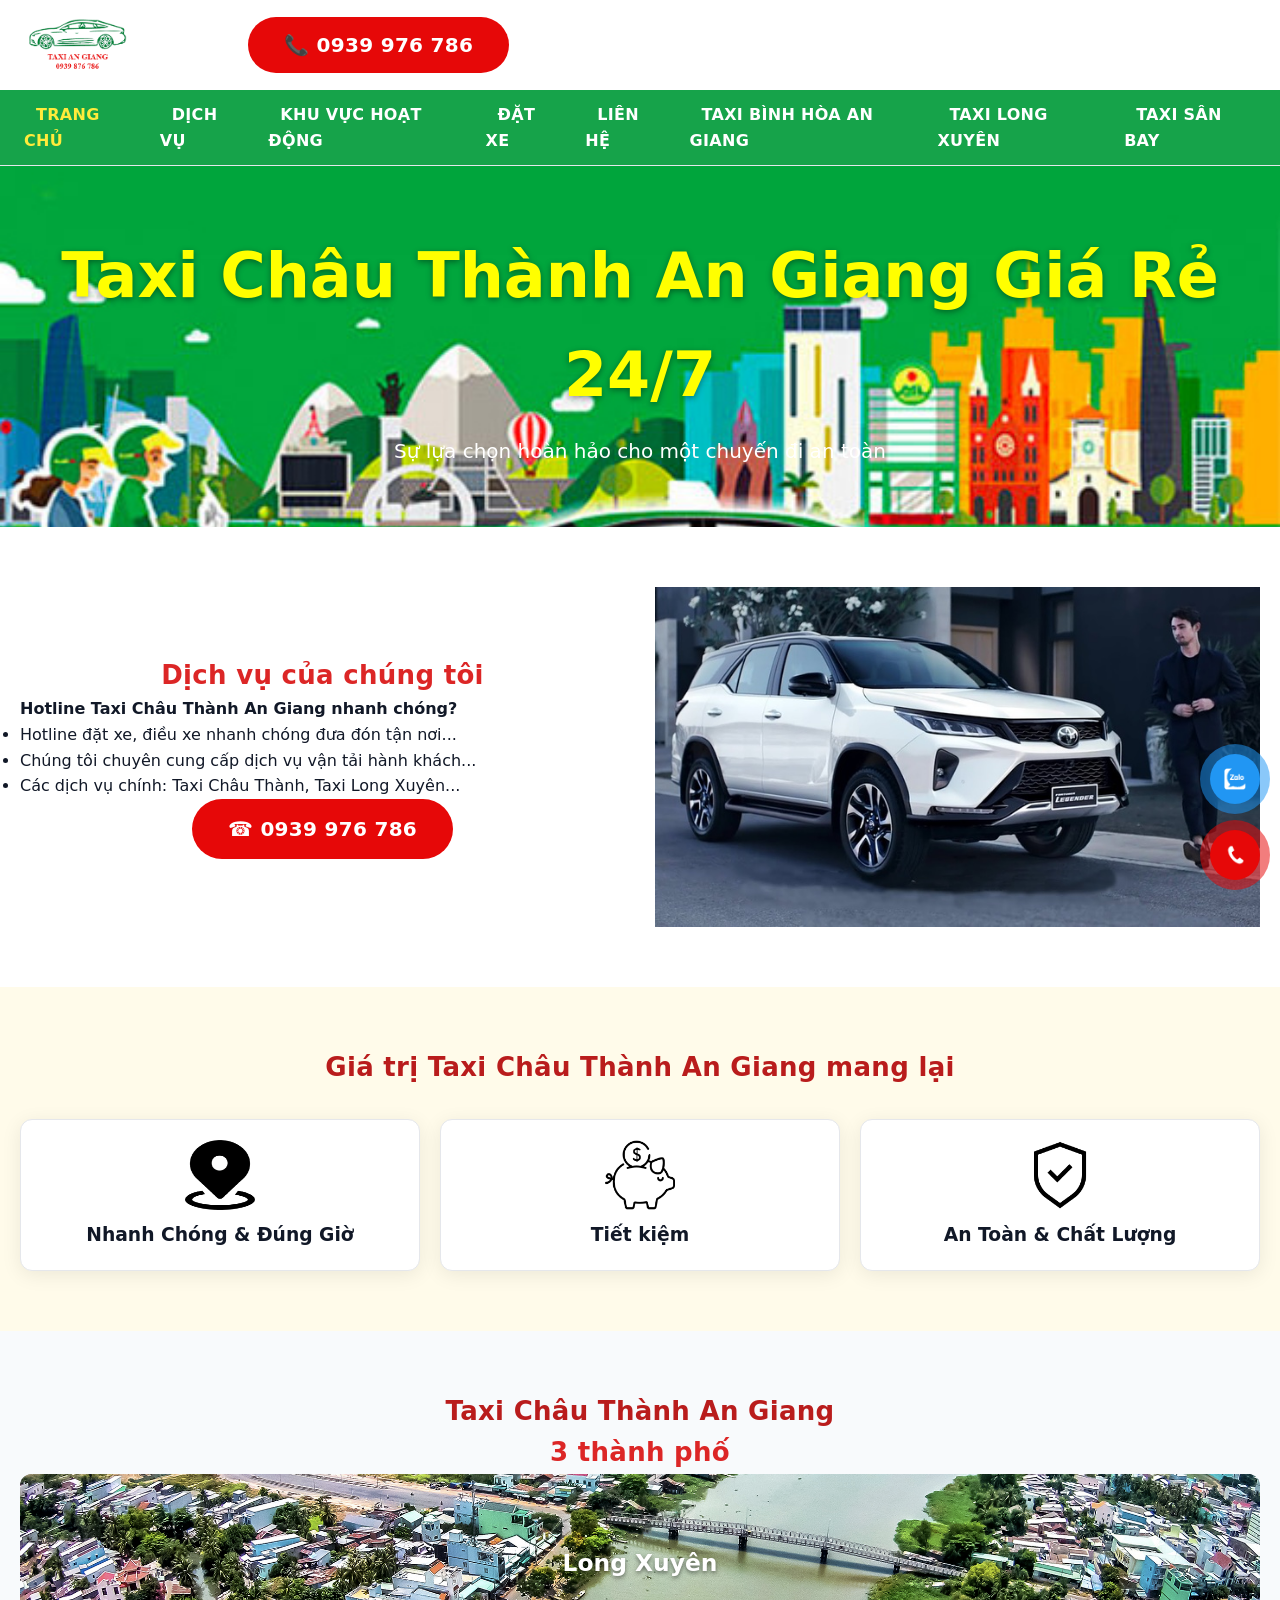
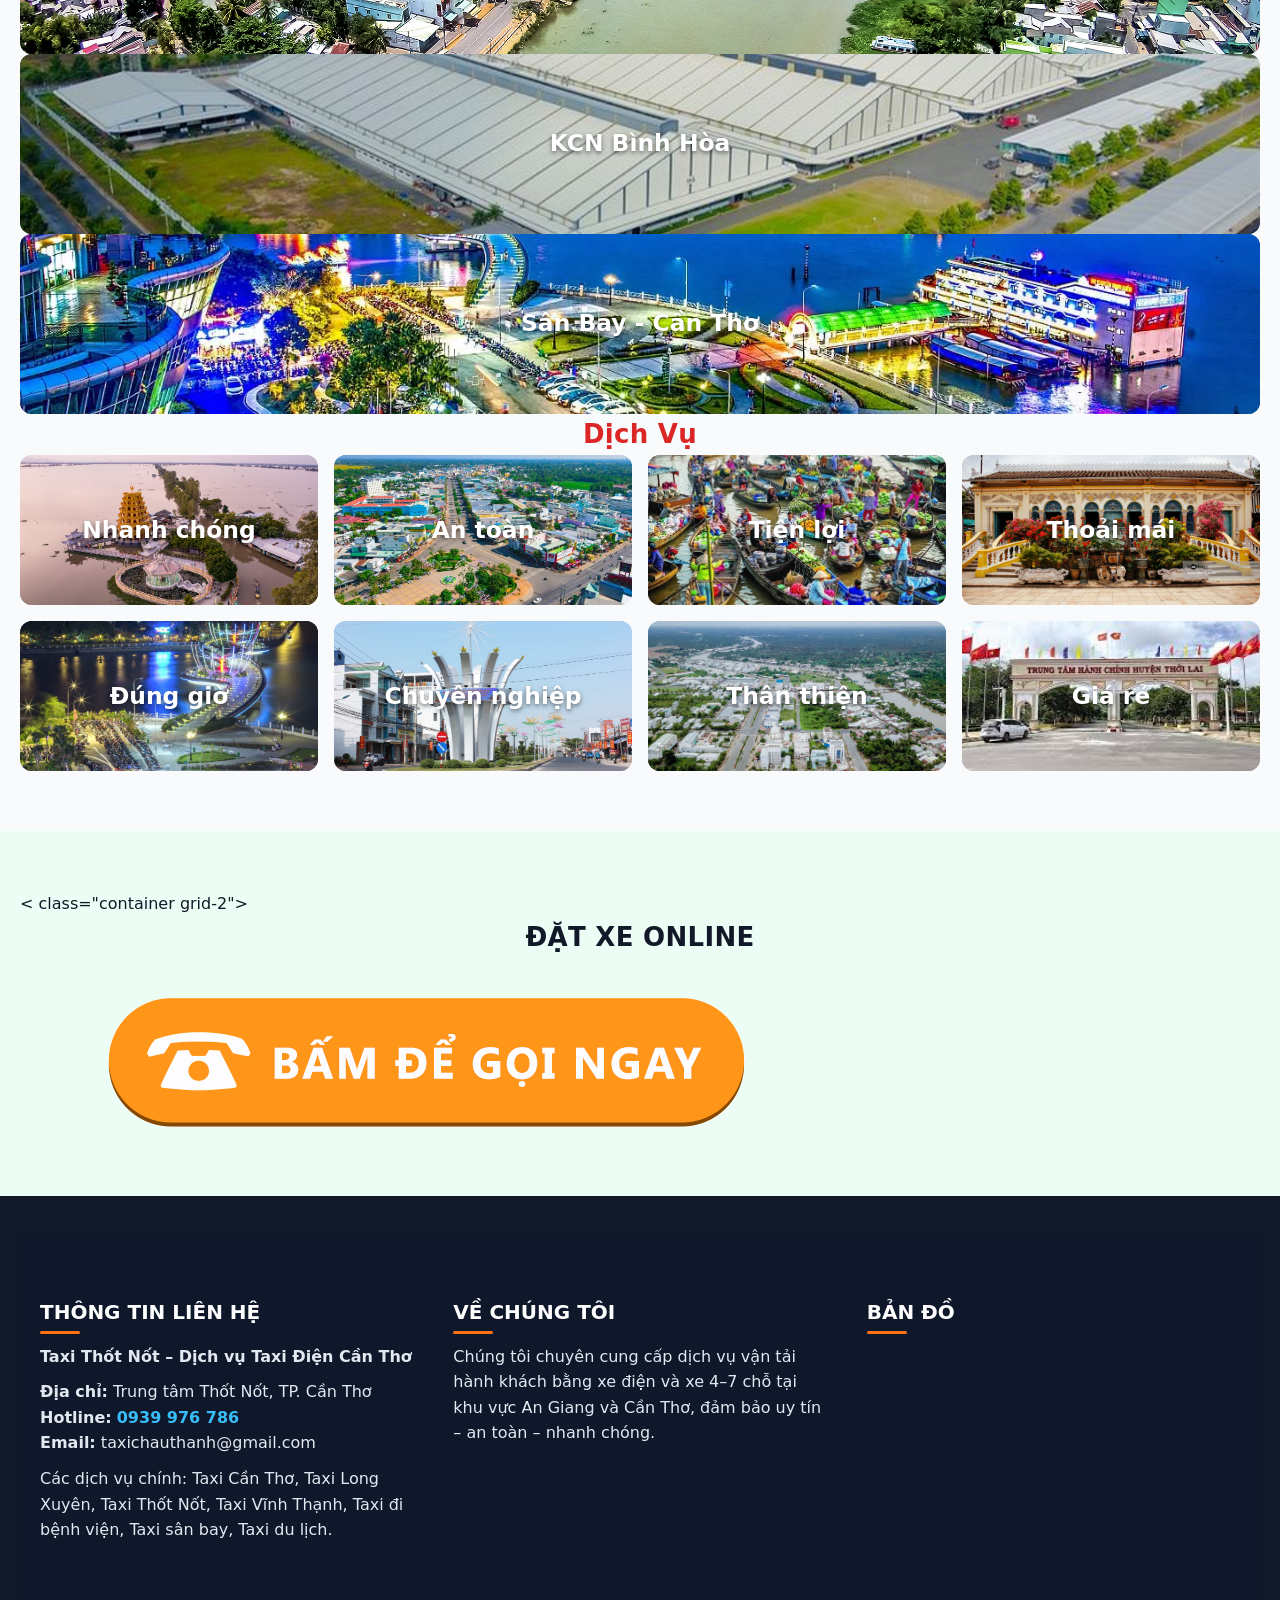
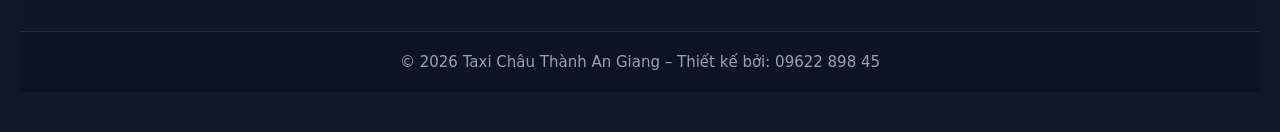
==== index.html @ b9eed44d "Add files via upload" ====
<!doctype html>
<html lang="vi">
<head>
  <meta charset="UTF-8">
  <meta name="robots" content="index, follow">
  <meta name="viewport" content="width=device-width, initial-scale=1">

  <title>Taxi Châu Thành An Giang Giá Rẻ | Gọi Xe Nhanh 24/7</title>

  <meta name="description" content="Taxi Châu Thành An Giang giá rẻ, đưa đón nhanh 24/7 tại Long Xuyên, Cần Thơ, sân bay. Gọi ngay 0939 976 786.">
  <meta name="keywords" content="taxi châu thành an giang, taxi cần thơ, taxi long xuyên, taxi giá rẻ, taxi sân bay cần thơ">

  <!-- Open Graph -->
  <meta property="og:title" content="Taxi Châu Thành An Giang Giá Rẻ">
  <meta property="og:description" content="Dịch vụ taxi nhanh chóng, an toàn, giá rẻ 24/7">
  <meta property="og:image" content="images/taxisaodo.png">

  <link rel="icon" href="images/cropped-taxisaodo-32x32.png" sizes="32x32">
  <link rel="stylesheet" href="styles.css">

  <!-- Schema -->
  <script type="application/ld+json">
  {
    "@context": "https://schema.org",
    "@type": "LocalBusiness",
    "name": "Taxi Châu Thành An Giang",
    "telephone": "0939976786",
    "address": {
      "@type": "PostalAddress",
      "addressLocality": "Cần Thơ",
      "addressCountry": "VN"
    },
    "openingHours": "Mo-Su 00:00-23:59"
  }
  </script>
</head>

<body class="home">
<div id="wrapper">

  <header id="header" class="header">
    <div class="header-main">
      <div class="container nav">
        <div id="logo" class="logo">
          <a href="/" title="Taxi Châu Thành An Giang" rel="home">
            <img src="images/taxisaodo.png" alt="Logo Taxi Châu Thành An Giang" class="header-logo" loading="lazy">
          </a>
        </div>

        <div class="header-call">
          <a href="tel:0939976786" class="button secondary is-xlarge">📞 0939 976 786</a>
        </div>
      </div>
    </div>

    <nav class="header-bottom">
      <div class="container">
        <ul class="menu">
          <li class="active"><a href="#home">Trang chủ</a></li>
          <li><a href="#services">Dịch vụ</a></li>
          <li><a href="#areas">Khu vực hoạt động</a></li>
          <li><a href="#booking">Đặt xe</a></li>
          <li><a href="#footer">Liên hệ</a></li>

          <!-- SEO -->
          <li><a href="taxi-binh-hoa.html">Taxi Bình Hòa An Giang</a></li>
          <li><a href="taxi-long-xuyen.html">Taxi Long Xuyên</a></li>
          <li><a href="taxi-san-bay.html">Taxi Sân Bay</a></li>
        </ul>
      </div>
    </nav>
  </header>

  <main id="main">
    <div id="content" role="main" class="content-area">

      <!-- HERO -->
      <section class="section section-hero" id="home" style="--bg:url('images/taxisaodo-1.jpg')">
        <div class="section-content container">
          <h1 class="hero-title" style="color: yellow; font-size: 62px;">
            Taxi Châu Thành An Giang Giá Rẻ 24/7
          </h1>
          <p class="hero-sub">Sự lựa chọn hoàn hảo cho một chuyến đi an toàn</p>
        </div>
      </section>

      <!-- SERVICES -->
      <section class="section" id="services">
        <div class="section-content container grid-2">
          <div>
            <h2 class="center text-red"><strong>Dịch vụ của chúng tôi</strong></h2>
            <h4>Hotline Taxi Châu Thành An Giang nhanh chóng?</h4>
            <ul>
              <li>Hotline đặt xe, điều xe nhanh chóng đưa đón tận nơi...</li>
              <li>Chúng tôi chuyên cung cấp dịch vụ vận tải hành khách...</li>
              <li>Các dịch vụ chính: Taxi Châu Thành, Taxi Long Xuyên...</li>
            </ul>
            <p class="center">
              <a href="tel:0939976786" class="button secondary is-xlarge">☎ 0939 976 786</a>
            </p>
          </div>
          <div>
            <img src="images/61c571c509c0d646937293.jpg"
                 alt="Taxi Châu Thành An Giang phục vụ khách"
                 loading="lazy">
          </div>
        </div>
      </section>

      <!-- GIÁ TRỊ -->
      <section class="section section-yellow">
        <div class="container">
          <h2 class="section-title center text-red-strong">Giá trị Taxi Châu Thành An Giang mang lại</h2>
          <div class="cards-3">
            <article class="icon-box">
              <div class="icon-box-img"><img src="images/iconmap-1.png" alt="Taxi nhanh chóng" loading="lazy"></div>
              <h3>Nhanh Chóng & Đúng Giờ</h3>
            </article>
            <article class="icon-box">
              <div class="icon-box-img"><img src="images/save-money-3.png" alt="Taxi tiết kiệm" loading="lazy"></div>
              <h3>Tiết kiệm</h3>
            </article>
            <article class="icon-box">
              <div class="icon-box-img"><img src="images/security.png" alt="Taxi an toàn" loading="lazy"></div>
              <h3>An Toàn & Chất Lượng</h3>
            </article>
          </div>
        </div>
      </section>

      <!-- AREAS -->
      <section class="section section-light" id="areas">
        <div class="container">
          <h2 class="center text-red-strong">Taxi Châu Thành An Giang</h2>

          <p class="center text-red">3 thành phố</p>

          <div class="grid-3 city-grid">
            <div class="city-card" style="--bg:url('images/longxuyen.jpg')"><h3>Long Xuyên</h3></div>
            <div class="city-card" style="--bg:url('images/thotnot.jpg')"><h3>KCN Bình Hòa</h3></div>
            <div class="city-card" style="--bg:url('images/cantho.jpg')"><h3>Sân Bay - Cần Thơ</h3></div>
          </div>

          <p class="center text-red">Dịch Vụ </p>

          <!-- FIX LỖI TẠI ĐÂY -->
          <div class="grid-4 county-grid">
            <div class="county-card" style="--bg:url('images/vinhthanh.jpg')"><h3>Nhanh chóng</h3></div>
            <div class="county-card" style="--bg:url('images/omon.jpg')"><h3>An toàn</h3></div>
            <div class="county-card" style="--bg:url('images/cairang.jpg')"><h3>Tiện lợi</h3></div>
            <div class="county-card" style="--bg:url('images/binhthuy.jpg')"><h3>Thoải mái</h3></div>
            <div class="county-card" style="--bg:url('images/ninhkieu.jpg')"><h3>Đúng giờ</h3></div>
            <div class="county-card" style="--bg:url('images/codo.jpg')"><h3>Chuyên nghiệp</h3></div>
            <div class="county-card" style="--bg:url('images/phongdien.jpg')"><h3>Thân thiện</h3></div>
            <div class="county-card" style="--bg:url('images/thoilai.jpg')"><h3>Giá rẻ</h3></div>
          </div>
        </div>
      </section>

      <!-- BOOKING -->
      <section class="section section-green" id="booking">
        < class="container grid-2">
          <div>
            <h2 class="section-title center">ĐẶT XE ONLINE</h2>
            <a href="tel:0939976786">
              <img src="images/goi-ngay.gif" alt="Gọi taxi ngay" loading="lazy">
            </a>
          </div>
        </div>
      </section>

    </div>
  </main>

 
  <footer id="footer" class="footer-wrapper">
    <div class="footer-1 dark-footer">
      <div class="container footer-grid">
        <div class="footer-col">
          <h3 class="footer-title">THÔNG TIN LIÊN HỆ</h3>
          <p class="footer-sub">Taxi Thốt Nốt – Dịch vụ Taxi Điện Cần Thơ</p>
          <p>
            <b>Địa chỉ:</b> Trung tâm Thốt Nốt, TP. Cần Thơ<br>
            <b>Hotline:</b> <a href="tel:0939976786" class="footer-hotline">0939 976 786</a><br>
            <b>Email:</b> taxichauthanh@gmail.com
          </p>
          <p>
            Các dịch vụ chính: Taxi Cần Thơ, Taxi Long Xuyên, Taxi Thốt Nốt,
            Taxi Vĩnh Thạnh, Taxi đi bệnh viện, Taxi sân bay, Taxi du lịch.
          </p>
        </div>

        <div class="footer-col">
          <h3 class="footer-title">VỀ CHÚNG TÔI</h3>
          <p>
            Chúng tôi chuyên cung cấp dịch vụ vận tải hành khách bằng xe điện
            và xe 4–7 chỗ tại khu vực An Giang và Cần Thơ, đảm bảo uy tín – an toàn – nhanh chóng.
          </p>
        </div>

        <div class="footer-col">
          <h3 class="footer-title">BẢN ĐỒ</h3>
          <iframe
            src="https://www.google.com/maps/embed?pb=!1m18!1m12!1m3!1d3936.281508707103!2d105.47527287509988!3d10.306271569628469!2m3!1f0!2f0!3f0!3m2!1i1024!2i768!4f13.1!3m3!1m2!1s0x31a09f38a6c2c6a5%3A0xb59d7dc64e942b7c!2zVGjhu5UgTuG7mXQsIENhbiBUaMah!5e0!3m2!1svi!2s!4v1732250000000!5m2!1svi!2s"
            width="100%" height="220" style="border:0; border-radius:8px;"
            allowfullscreen="" loading="lazy" referrerpolicy="no-referrer-when-downgrade">
          </iframe>
        </div>
      </div>
    </div>

    <div class="footer-bottom">
      <p>© 2026 Taxi Châu Thành An Giang – Thiết kế bởi: 09622 898 45</p>
    </div>
  </footer>
</div>

<div id="button-contact-vr">
  <div id="zalo-vr" class="button-contact">
    <div class="phone-vr">
      <div class="phone-vr-circle-fill"></div>
      <div class="phone-vr-img-circle">
        <a href="https://zalo.me/0962289845" target="_blank" rel="nofollow">
          <img src="images/zalo.png" alt="Zalo">
        </a>
      </div>
    </div>
  </div>

  <div id="contact-vr" class="button-contact">
    <div class="phone-vr">
      <div class="phone-vr-circle-fill"></div>
      <div class="phone-vr-img-circle">
        <a href="tel:0939976786">
          <img src="images/phone.png" alt="Gọi ngay">
        </a>
      </div>
    </div>
  </div>
</div>

</body>
</html>
---- styles.css ----
:root {
  --primary: #0ea5e9;
  --accent: #16a34a;
  --dark: #0f172a;
  --text: #111827;
  --muted: #6b7280;
  --border: #e5e7eb;
  --radius: 12px;
  --shadow: 0 4px 20px rgba(0, 0, 0, 0.08);
}

/* ===== RESET ===== */
* {
  box-sizing: border-box;
  margin: 0;
  padding: 0;
}
body {
  font-family: system-ui, -apple-system, 'Segoe UI', Roboto, sans-serif;
  color: var(--text);
  background: #fff;
  line-height: 1.6;
}
a {
  color: inherit;
  text-decoration: none;
}
img {
  max-width: 100%;
  height: auto;
  display: block;
}

/* ===== HEADER ===== */
.header {
  position: relative;
  top: 0;
  background: #fff;
  border-bottom: 1px solid var(--border);
  z-index: 50;
}
.nav {
  display: flex;
  align-items: center;
  justify-content: space-between;
  height: 90px; /* tăng chiều cao tổng thể */
  padding: 0 24px;
}

.logo img {
  height: 50px;
}
.menu {
  list-style: none;
  display: flex;
  gap: 20px;
  justify-content: center;
}
.menu li a {
  font-weight: 700;
  color: var(--dark);
  text-transform: uppercase;
  letter-spacing: 0.3px;
  padding: 16px 12px; /* tăng khoảng đệm */
  transition: all 0.25s ease;
}

.menu li a:hover,
.menu li.active a {
  color: var(--primary);
  border-bottom: 3px solid var(--primary);
}

.header-call .button {
  background: var(--accent);
  color: #fff;
  padding: 10px 16px;
  border-radius: var(--radius);
  font-weight: 700;
}

/* ===== HERO ===== */
.section-hero {
  background-image: var(--bg);
  background-position: center;
  background-size: cover;
  padding: 120px 20px;
  color: #fff;
  text-align: center;
}
.hero-title {
  font-size: 42px;
  margin-bottom: 10px;
  text-shadow: 0 2px 6px rgba(0, 0, 0, 0.4);
}
.hero-sub {
  font-size: 20px;
}

/* ===== SECTION ===== */
.section {
  padding: 60px 20px;
}
.section-yellow {
  background: #fffbea;
}
.section-green {
  background: #ecfdf5;
}
.section-light {
  background: #f8fafc;
}
.section-title {
  text-align: center;
  font-size: 28px;
  margin-bottom: 30px;
}

/* ===== GRID ===== */
.container {
  max-width: 1400px;
  margin: 0 auto;
}
.grid-2 {
  display: grid;
  grid-template-columns: repeat(2, 1fr);
  gap: 30px;
  align-items: center;
}
.grid-4 {
  display: grid;
  grid-template-columns: repeat(4, 1fr);
  gap: 16px;
}
.cards-3 {
  display: grid;
  grid-template-columns: repeat(3, 1fr);
  gap: 20px;
}

/* ===== TEXT & UTILS ===== */
.center {
  text-align: center;
  font-size: 26px;  
  font-weight: 800;
  letter-spacing: .3px;
}
@media (min-width: 992px){
  #section_1200975334 .center .text-red,
  #section_1200975334 .center .text-red-strong{
    font-size: 34px;      /* desktop */
  }
}
.text-red {
  color: #dc2626;
}
.text-red-strong {
  color: #b91c1c;
  font-weight: 700;
}

/* ===== BUTTON ===== */
.button {
  display: inline-block;
  padding: 10px 18px;
  border-radius: 20px;
  border: 2px solid transparent;
  font-weight: 700;
  text-align: center;
  transition: 0.2s;
}
.button.secondary {
  background: var(--primary);
  color: #fff;
}
.button.secondary:hover {
  opacity: 0.9;
}

/* ===== ICON BOX ===== */
.icon-box {
  text-align: center;
  background: #fff;
  border: 1px solid var(--border);
  border-radius: var(--radius);
  padding: 20px;
  box-shadow: var(--shadow);
}
.icon-box-img img {
  width: 70px;
  height: 70px;
  margin: 0 auto 10px;
}

/* ===== CITY / COUNTY ===== */
.city-card, .county-card {
  position: relative;
  background-image: var(--bg);
  background-position: center;
  background-size: cover;
  border-radius: var(--radius);
  height: 180px;
  display: flex;
  align-items: center;
  justify-content: center;
  color: #fff;
  text-shadow: 0 2px 4px rgba(0, 0, 0, 0.5);
  font-weight: 700;
  font-size: 20px;
}
.county-card {
  height: 150px;
}

/* Ảnh nền chuyển sang pseudo-element để scale */
.city-card::before, .county-card::before{
  content: "";
  position: absolute; inset: 0;
  background-image: var(--bg);
  background-size: cover; background-position: center;
  border-radius: inherit;
  transition: transform .6s ease, filter .6s ease;
  z-index: 0;
}

/* Nội dung text vẫn nổi trên ảnh */
.city-card > *, .county-card > *{ position: relative; z-index: 1; }

/* Hover: ảnh phóng nhẹ + tối nhẹ, card nổi lên */
.city-card:hover::before, .county-card:hover::before{
  transform: scale(1.06);
  filter: brightness(.9);
}
.city-card:hover, .county-card:hover{
  transform: translateY(-4px);
  box-shadow: 0 10px 26px rgba(0,0,0,.18);
}

/* ===== FOOTER ===== */
.footer-wrapper {
  background: #111827;
  color: #e5e7eb;
  padding: 40px 20px;
}
.footer-grid {
  display: grid;
  grid-template-columns: repeat(auto-fit, minmax(250px, 1fr));
  gap: 20px;
}
.widget-title {
  font-weight: 700;
  margin-bottom: 8px;
  display: block;
}
.divider {
  width: 60px;
  height: 3px;
  background: var(--primary);
  margin-bottom: 10px;
}
.img-full {
  width: 180px;
}

/* ===== RESPONSIVE ===== */
@media (max-width: 960px) {
  .grid-2 {
    grid-template-columns: 1fr;
  }
  .cards-3, .grid-4 {
    grid-template-columns: 1fr 1fr;
  }
}
@media (max-width: 600px) {
  .cards-3, .grid-4 {
    grid-template-columns: 1fr;
  }
  .hero-title {
    font-size: 32px;
  }
}

/* ====== NÚT LIÊN HỆ NỔI ====== */
#button-contact-vr {
  position: fixed;
  bottom: 20px;
  right: 20px;
  z-index: 9999;
  display: flex;
  flex-direction: column;
  gap: 16px;
}

/* --- Vòng tròn ngoài --- */
.phone-vr-circle-fill {
  width: 70px;
  height: 70px;
  top: 0;
  left: 0;
  position: absolute;
  border-radius: 50%;
  opacity: 0.75;
  animation: phonePulse 1.6s infinite ease-in-out;
}

/* --- Icon trung tâm --- */
.phone-vr-img-circle {
  width: 50px;
  height: 50px;
  top: 10px;
  left: 10px;
  position: absolute;
  border-radius: 50%;
  display: flex;
  align-items: center;
  justify-content: center;
  animation: phoneRing 1.2s infinite ease-in-out;
}

.phone-vr-img-circle img {
  width: 22px;
  height: 22px;
}

/* --- Gói chung cho 1 nút --- */
.button-contact {
  position: relative;
  width: 60px;
  height: 60px;
  cursor: pointer;
}

/* ZALO - màu xanh */
#zalo-vr .phone-vr-circle-fill {
  background-color: rgba(33,150,243,0.7);
  box-shadow: 0 0 0 0 #2196f3;
}

#zalo-vr .phone-vr-img-circle {
  background-color: #2196f3;
}

/* GỌI NGAY - màu đỏ */
#contact-vr .phone-vr-circle-fill {
  background-color: rgba(230,8,8,0.7);
  box-shadow: 0 0 0 0 #e60808;
}

#contact-vr .phone-vr-img-circle {
  background-color: #e60808;
}

/* ===== Hiệu ứng animation ===== */
@keyframes phonePulse {
  0% {
    transform: scale(0.9);
    box-shadow: 0 0 0 0 rgba(0,0,0,0.3);
  }
  70% {
    transform: scale(1);
    box-shadow: 0 0 0 15px transparent;
  }
  100% {
    transform: scale(0.9);
    box-shadow: 0 0 0 0 transparent;
  }
}

@keyframes phoneRing {
  0% { transform: rotate(0deg); }
  10% { transform: rotate(-15deg); }
  20% { transform: rotate(15deg); }
  30% { transform: rotate(-15deg); }
  40% { transform: rotate(15deg); }
  50% { transform: rotate(0deg); }
  100% { transform: rotate(0deg); }
}

/* ========== HEADER – LOGO / SEARCH / CALL BUTTON ========== */

/* Khung nav */
.header .nav {
  display: grid;
  grid-template-columns: 200px 1fr auto;
  gap: 24px;
  align-items: center;
  height: 90px; /* cao hơn 1 chút cho thoáng */
}

/* Logo cao rõ nét */
.logo img {
  height: 60px;
  width: auto;
}

/* Form search lớn & bo tròn */
.searchform {
  position: relative;
  width: 100%;
  max-width: 780px;
  margin: 0 auto;
}
.search-field {
  width: 100%;
  height: 46px;
  padding: 0 54px 0 16px;
  border: 1px solid var(--border);
  border-radius: 999px;
  outline: none;
  background: #fff;
  font-size: 15px;
  transition: box-shadow .2s, border-color .2s;
}
.search-field::placeholder { color: #9ca3af; }
.search-field:focus {
  border-color: #d1d5db;
  box-shadow: 0 0 0 4px rgba(14,165,233,.15);
}

/* Nút kính lúp dính mép phải input */
.btn.btn-secondary {
  position: absolute;
  right: 6px;
  top: 50%;
  transform: translateY(-50%);
  height: 36px;
  min-width: 42px;
  border: 0;
  border-radius: 999px;
  background: #e4570c; /* cam đậm giống ảnh top */
  color: #fff;
  font-weight: 700;
  cursor: pointer;
}
.btn.btn-secondary:hover { opacity: .9; }

/* Nút gọi màu đỏ + pulse (fade in/out) */
.header-call .button {
  --red: #b30000;         /* nền chính */
  --red-strong: #8f0000;  /* bóng đổ */
  background: var(--red);
  color: #fff;
  height: 56px;
  display: inline-flex;
  align-items: center;
  justify-content: center;
  padding: 0 22px;
  border-radius: 9999px;
  font-size: 18px;
  font-weight: 800;
  letter-spacing: .3px;
  box-shadow: 0 6px 0 var(--red-strong), 0 10px 22px rgba(179,0,0,.25);
  border: none;
  text-transform: none;
  animation: headerPulse 1.8s ease-in-out infinite;
  transition: transform .15s ease, box-shadow .15s ease, background .15s ease;
}
.header-call .button:hover {
  transform: translateY(-1px);
  box-shadow: 0 7px 0 var(--red-strong), 0 14px 28px rgba(179,0,0,.28);
}
.header-call .button:active {
  transform: translateY(1px);
  box-shadow: 0 4px 0 var(--red-strong), 0 8px 18px rgba(179,0,0,.22);
}

/* Hiệu ứng fade/pulse */
@keyframes headerPulse {
  0%   { box-shadow: 0 6px 0 var(--red-strong), 0 0 0 0 rgba(179,0,0,.35); }
  50%  { box-shadow: 0 6px 0 var(--red-strong), 0 0 0 14px rgba(179,0,0,0); }
  100% { box-shadow: 0 6px 0 var(--red-strong), 0 0 0 0 rgba(179,0,0,.35); }
}

/* Thanh menu dưới sát lề trái/phải đẹp hơn (tùy chọn) */
.header-bottom {
  background: #16a34a;
  padding: 12px 24px;
}

.header-bottom .menu li a {
  color: #fff;
}

.header-bottom .menu li a:hover,
.header-bottom .menu li.active a {
  color: #ffeb3b;
  border-bottom: none;
}


/* Responsive: xếp dọc logo / search / call trên màn nhỏ */
@media (max-width: 960px) {
  .header .nav {
    grid-template-columns: 1fr auto;
    grid-template-rows: auto auto;
    row-gap: 14px;
  }
  .logo { grid-column: 1 / 2; }
  .searchform { grid-column: 1 / -1; order: 3; }
  .header-call { grid-column: 2 / 3; justify-self: end; }
  .header-call .button { height: 48px; font-size: 16px; padding: 0 18px; }
}

/* ===== NÚT GỌI TRONG NỘI DUNG (MÀU ĐỎ + ZOOM IN/OUT) ===== */
.button.secondary.is-xlarge {
  background: #e60808;               /* đỏ chính */
  color: #fff;
  border: none;
  font-size: 20px;
  font-weight: 700;
  padding: 14px 36px;
  border-radius: 50px;
  display: inline-flex;
  align-items: center;
  justify-content: center;
  gap: 8px;
  box-shadow: 0 0 0 0 rgba(230, 8, 8, 0.6);
  animation: pulseCall 1.8s infinite ease-in-out; /* hiệu ứng zoom */
  transition: transform 0.2s ease;
}

.button.secondary.is-xlarge:hover {
  transform: scale(1.05);
  background: #c30000;
}

/* Hiệu ứng zoom in/out */
@keyframes pulseCall {
  0% {
    transform: scale(0.95);
    box-shadow: 0 0 0 0 rgba(230, 8, 8, 0.5);
  }
  70% {
    transform: scale(1);
    box-shadow: 0 0 0 16px rgba(230, 8, 8, 0);
  }
  100% {
    transform: scale(0.95);
    box-shadow: 0 0 0 0 rgba(230, 8, 8, 0.5);
  }
}

/* Canh TRÁI riêng nút gọi ở section dịch vụ */
#section_1911010209 p.center {
  text-align: left;            /* bỏ canh giữa */
  margin-top: 20px;
}

#section_1911010209 .button.secondary.is-xlarge {
  margin-left: 0;              /* bảo đảm không bị đẩy sang phải */
}

/* --- SECTION LIÊN HỆ --- */
.contact-section {
  padding: 60px 20px;
  background: #fff;
}

.contact-grid {
  display: grid;
  grid-template-columns: repeat(auto-fit, minmax(380px, 1fr));
  gap: 40px;
  align-items: center;
}

.contact-left {
  color: #111;
  line-height: 1.6;
}

.motto {
  color: #e11b22;
  font-size: 26px;
  font-weight: 700;
  margin: 16px 0;
}

.hotline {
  color: #0ea5e9;
  font-weight: 600;
  text-decoration: none;
}

.contact-right h3 {
  color: #e11b22;
  font-size: 24px;
  display: flex;
  align-items: center;
  gap: 8px;
  border-bottom: 2px solid #eee;
  padding-bottom: 10px;
}

.contact-icon img {
  width: 60px;
  margin: 20px auto;
  display: block;
  animation: bounce 1.5s infinite;
}

@keyframes bounce {
  0%, 100% { transform: translateY(0); }
  50% { transform: translateY(6px); }
}

.call-button {
  display: inline-block;
  background: #c73300;
  color: #fff;
  font-size: 20px;
  font-weight: 700;
  padding: 12px 30px;
  border-radius: 30px;
  text-decoration: none;
  transition: background 0.3s;
}

.call-button:hover { background: #e14a00; }

/* --- MAP SECTION --- */
.map-call {
  display: grid;
  grid-template-columns: repeat(auto-fit, minmax(380px, 1fr));
  align-items: center;
  gap: 40px;
  background: #f0fdf4;
  padding: 40px 20px;
  border-radius: 20px;
  margin-top: 40px;
}

.map-left h3 {
  color: #0f172a;
  font-size: 24px;
  font-weight: 800;
  margin-bottom: 20px;
}

.cta-btn {
  display: inline-block;
  background: #f97316;
  color: #fff;
  font-size: 26px;
  font-weight: 800;
  padding: 20px 50px;
  border-radius: 60px;
  box-shadow: 3px 4px 0 #a35100;
  text-decoration: none;
  transition: transform .2s, box-shadow .2s;
}

.cta-btn:hover {
  transform: translateY(-3px);
  box-shadow: 5px 7px 0 #a35100;
}
/* ===== CONTACT LEFT – SECTION_58169097 ===== */
#section_58169097 .contact-left {
  max-width: 680px;              /* dễ đọc, không quá dài dòng */
  color: #0f172a;
  line-height: 1.7;
}

#section_58169097 .contact-left h3 {
  font-size: 22px;
  font-weight: 800;
  margin: 0 0 14px;
  color: #0f172a;                 /* đen, nổi bật đề mục */
}

#section_58169097 .contact-left .motto {
  margin: 8px 0 18px;
  font-size: 34px;                /* to rõ như hình bạn gửi */
  font-weight: 800;
  line-height: 1.3;
  color: #e11d2a;                 /* đỏ đậm */
}

#section_58169097 .contact-left p {
  font-size: 18px;
  margin: 10px 0;
  color: #111827;
}

#section_58169097 .contact-left b {
  font-weight: 800;               /* nhấn mạnh cụm in đậm */
}

#section_58169097 .contact-left ul {
  list-style: none;
  margin: 8px 0 0;
  padding: 0;
}

#section_58169097 .contact-left li {
  position: relative;
  padding-left: 22px;             /* chừa chỗ cho bullet tuỳ biến */
  margin: 8px 0;
  font-size: 18px;
}

#section_58169097 .contact-left li::before {
  content: "•";
  position: absolute;
  left: 0;
  top: 0;
  line-height: 1;
  font-size: 26px;
  color: #16a34a;                 /* bullet xanh lá */
}

/* Hotline xanh + nét gạch chấm khi hover */
#section_58169097 .contact-left .hotline {
  color: #0ea5e9;
  font-weight: 700;
  text-decoration: none;
  border-bottom: 2px dotted rgba(14,165,233,.45);
}
#section_58169097 .contact-left .hotline:hover {
  color: #0284c7;
  border-bottom-color: #0284c7;
}

/* Responsive */
@media (max-width: 960px) {
  #section_58169097 .contact-left .motto { font-size: 30px; }
}
@media (max-width: 600px) {
  #section_58169097 .contact-left .motto { font-size: 26px; }
  #section_58169097 .contact-left p,
  #section_58169097 .contact-left li { font-size: 16px; }
}

/* === ĐẶT XE ONLINE (THAY MAP) === */
.online-booking {
  background: #f0fdf4; /* xanh nhạt nhẹ */
  border-radius: 20px;
  padding: 40px 30px;
  text-align: center;
  box-shadow: 0 4px 20px rgba(0, 0, 0, 0.05);
  transition: all 0.3s ease;
}

.online-booking:hover {
  transform: translateY(-4px);
  box-shadow: 0 8px 25px rgba(0, 0, 0, 0.1);
}

.online-booking h3 {
  color: #0f172a;
  font-size: 26px;
  font-weight: 800;
  margin-bottom: 10px;
  text-transform: uppercase;
}

.online-booking .desc {
  font-size: 18px;
  color: #1e293b;
  margin-bottom: 20px;
}

.online-booking ul {
  list-style: none;
  padding: 0;
  margin: 0 0 25px;
}

.online-booking li {
  font-size: 18px;
  color: #065f46;
  margin: 6px 0;
  font-weight: 600;
  text-align: left;
  max-width: 400px;
  margin-left: auto;
  margin-right: auto;
}

.online-booking .cta-btn {
  display: inline-block;
  background: #f97316;
  color: #fff;
  font-size: 22px;
  font-weight: 800;
  padding: 18px 40px;
  border-radius: 50px;
  box-shadow: 3px 4px 0 #a35100;
  text-decoration: none;
  transition: all 0.2s ease-in-out;
}

.online-booking .cta-btn:hover {
  transform: translateY(-3px);
  box-shadow: 5px 6px 0 #a35100;
  background: #fb923c;
}

/* Responsive */
@media (max-width: 768px) {
  .online-booking {
    padding: 30px 20px;
  }
  .online-booking h3 {
    font-size: 22px;
  }
  .online-booking .cta-btn {
    font-size: 20px;
    padding: 15px 30px;
  }
}

/* === FOOTER === */
.dark-footer {
  background: #0f172a;
  color: #f1f5f9;
  padding: 60px 20px;
}

.footer-grid {
  display: grid;
  grid-template-columns: repeat(auto-fit, minmax(300px, 1fr));
  gap: 40px;
}

.footer-col p {
  line-height: 1.6;
  margin: 10px 0;
  color: #e2e8f0;
}

.footer-title {
  font-size: 20px;
  font-weight: 800;
  text-transform: uppercase;
  color: #fff;
  margin-bottom: 16px;
  position: relative;
}

.footer-title::after {
  content: "";
  position: absolute;
  left: 0;
  bottom: -6px;
  width: 40px;
  height: 3px;
  background: #f97316;
  border-radius: 4px;
}

.footer-hotline {
  color: #38bdf8;
  font-weight: 700;
  text-decoration: none;
}

.footer-hotline:hover {
  color: #0ea5e9;
  text-decoration: underline;
}

.footer-sub {
  font-weight: 600;
  color: #e0e0e0;
  margin-bottom: 8px;
}

.footer-bottom {
  text-align: center;
  background: #0c1322;
  color: #94a3b8;
  font-size: 15px;
  padding: 18px;
  border-top: 1px solid rgba(255, 255, 255, 0.1);
}

/* Responsive */
@media (max-width: 768px) {
  .footer-grid {
    grid-template-columns: 1fr;
    text-align: center;
  }
  .footer-title::after { left: 50%; transform: translateX(-50%); }
}

html { scroll-behavior: smooth; }
section { scroll-margin-top: 80px; }

/* ========== MOBILE HEADER FIX ========== */
@media (max-width: 768px) {
  /* Hàng trên: logo + search + nút gọi */
  .header .nav {
    grid-template-columns: 120px auto;   /* logo + khu vực còn lại */
    grid-template-rows: auto auto;
    gap: 10px;
    height: auto;
  }

  .logo img {
    height: 42px;
  }

  .searchform {
    grid-column: 1 / -1;
    order: 3;
  }

  .header-call {
    justify-self: end;
  }

  .header-call .button {
    height: 40px;
    padding: 0 14px;
    font-size: 14px;
    box-shadow: 0 4px 0 #8f0000, 0 8px 16px rgba(179,0,0,.22);
  }

  /* Hàng menu dưới: 1 hàng, vuốt ngang, không xuống dòng */
  .header-bottom {
    padding: 8px 10px;
  }

  .header-bottom .menu {
    display: flex;
    flex-wrap: nowrap;           /* không cho wrap */
    gap: 10px;
    overflow-x: auto;            /* vuốt ngang */
    -webkit-overflow-scrolling: touch;
    white-space: nowrap;
    scrollbar-width: none;       /* ẩn scrollbar trên Firefox */
  }
  .header-bottom .menu::-webkit-scrollbar { display: none; } /* ẩn scrollbar trên WebKit */

  .header-bottom .menu li {
    flex: 0 0 auto;              /* mỗi mục có bề rộng theo nội dung */
  }

  .header-bottom .menu li a {
    font-size: 13px;
    padding: 10px 12px;
    border: 0;                   /* bỏ gạch chân hover ở mobile */
    word-break: keep-all;        /* tránh bẻ chữ */
  }
}

/* Tránh bẻ chữ trên mọi kích thước */
.menu li a { word-break: keep-all; }
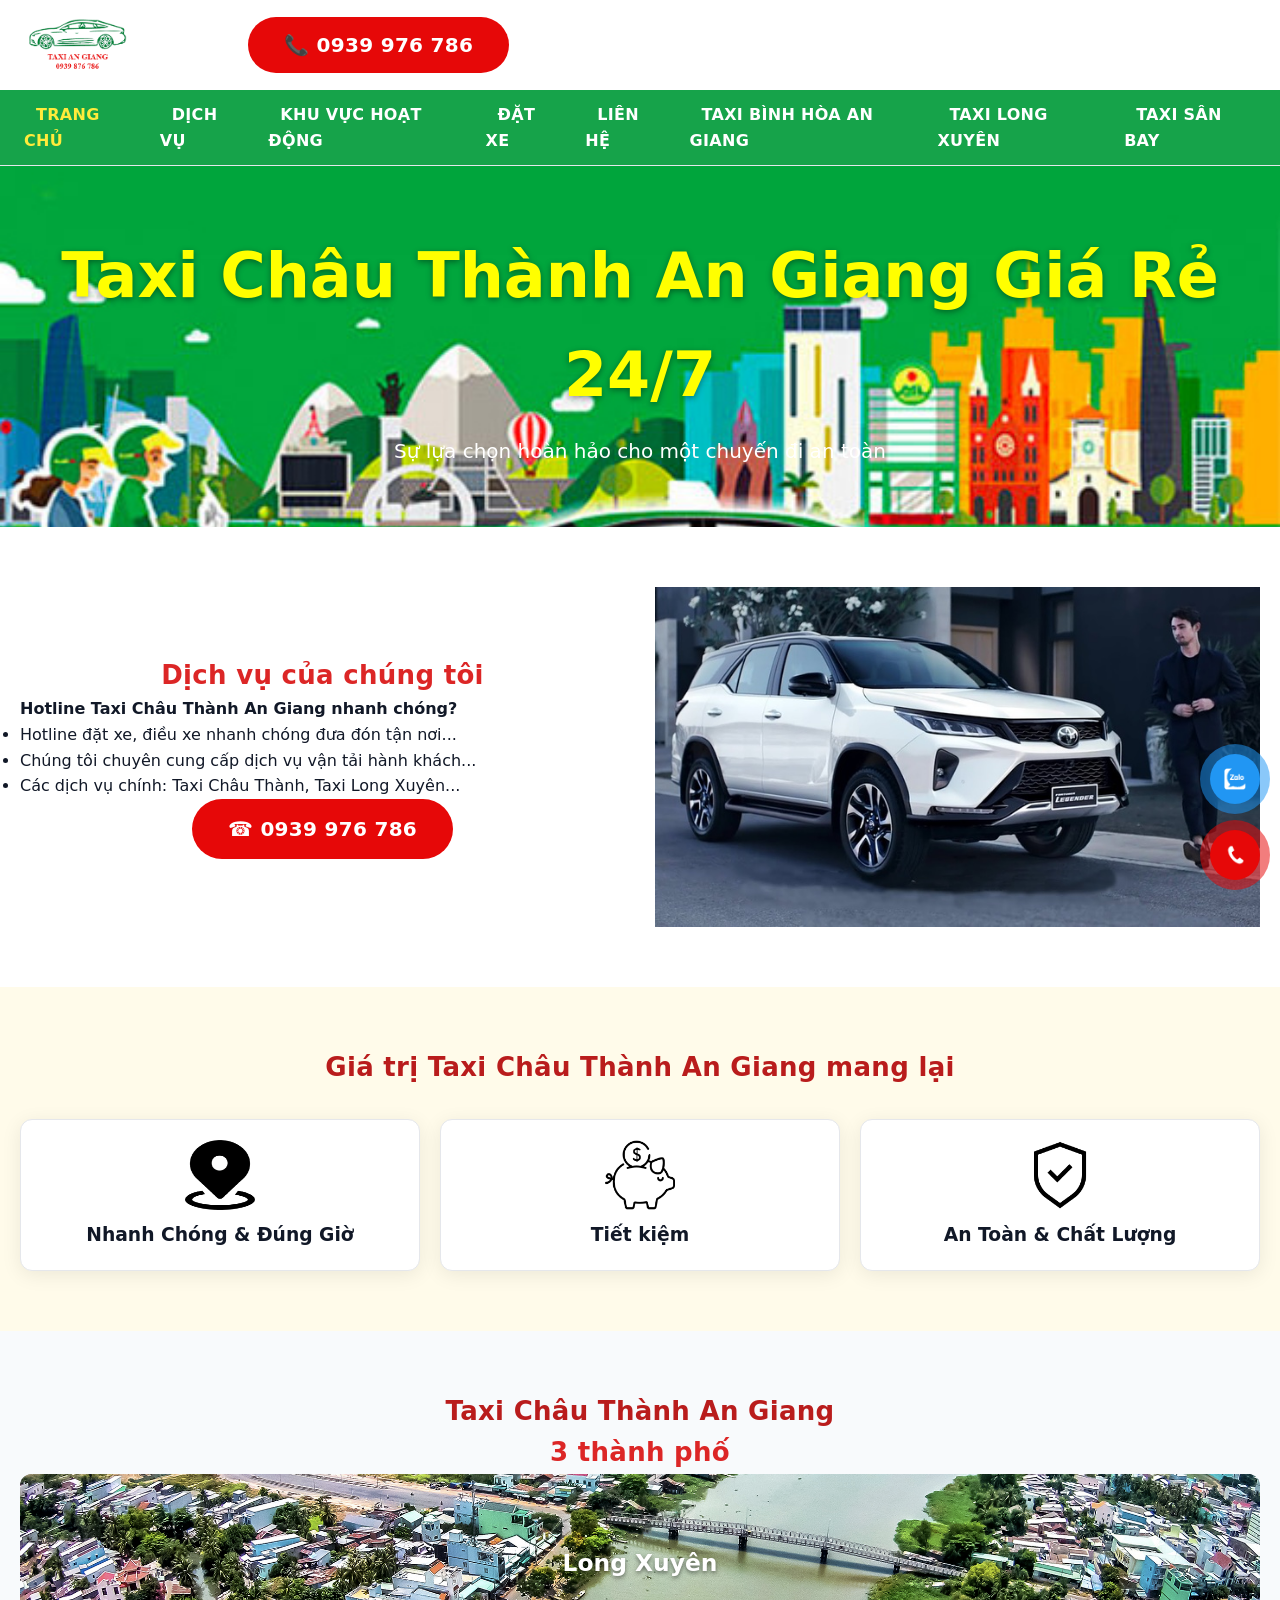
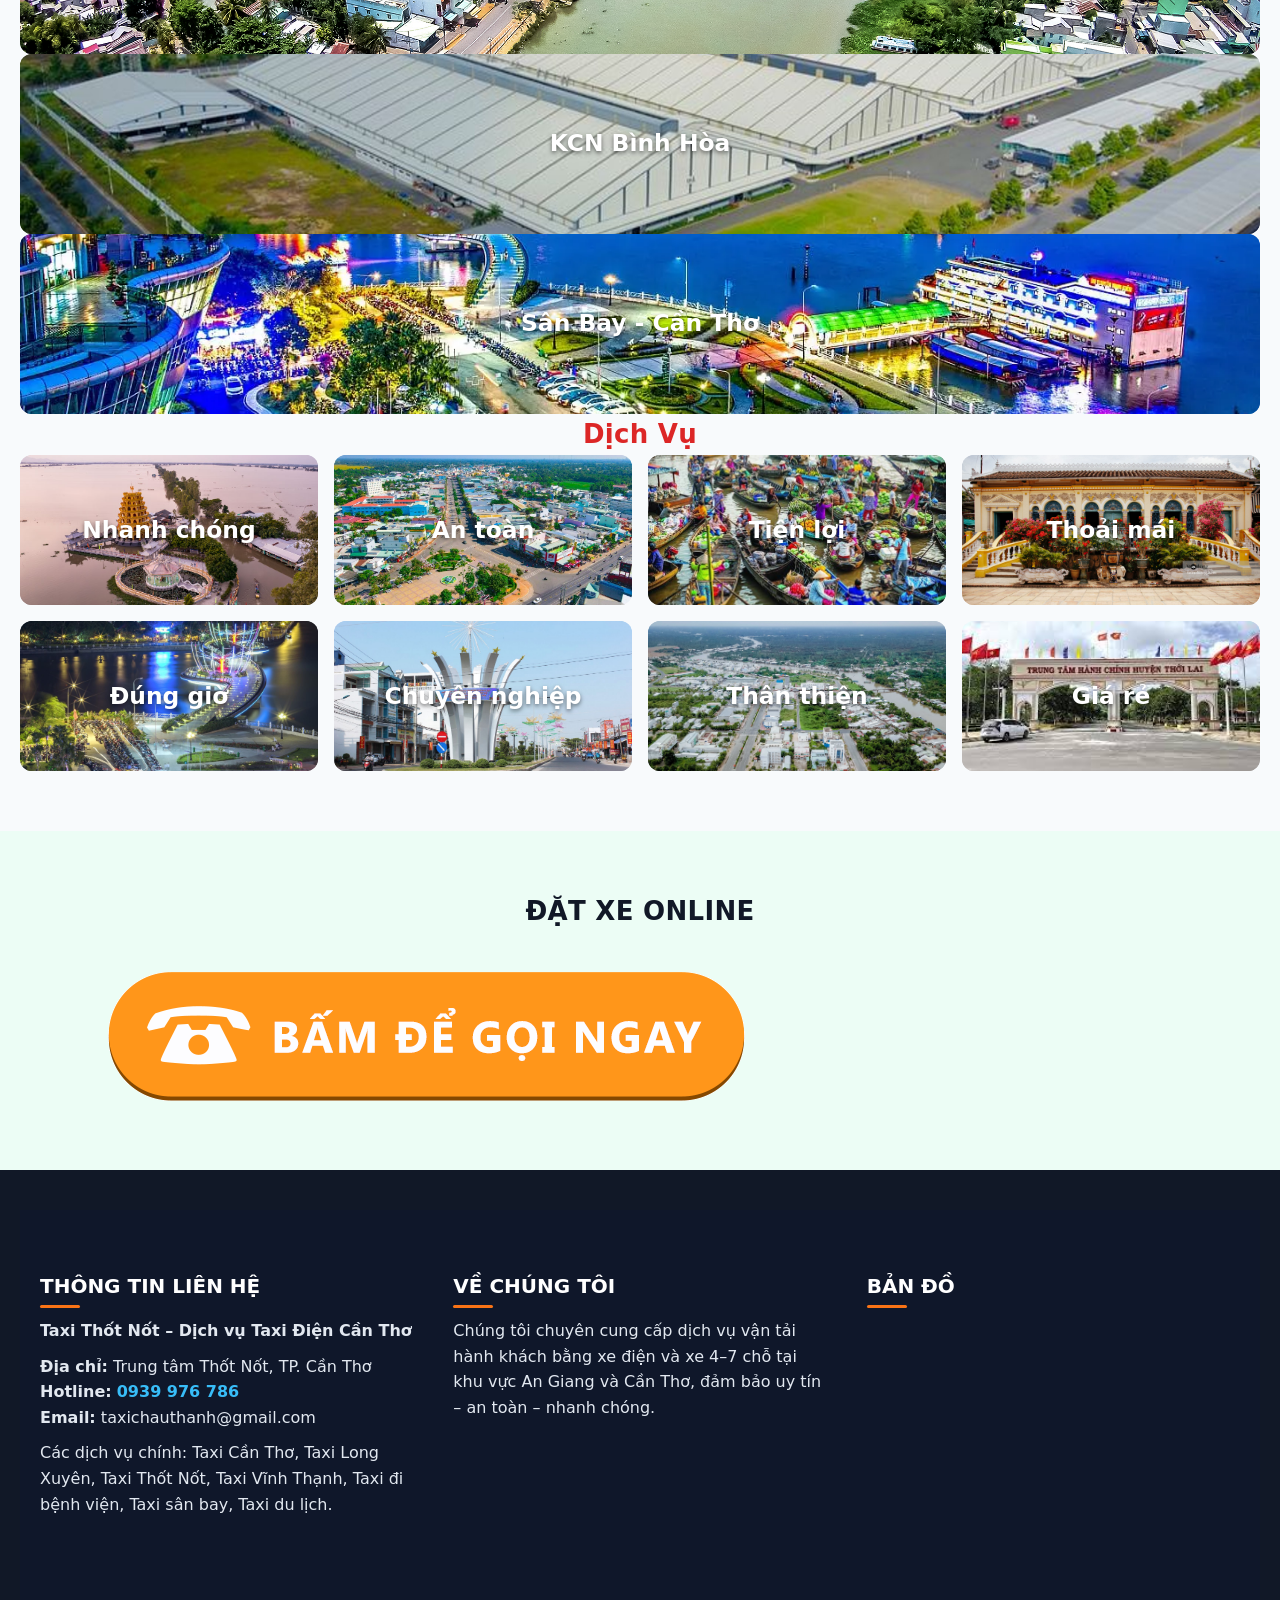
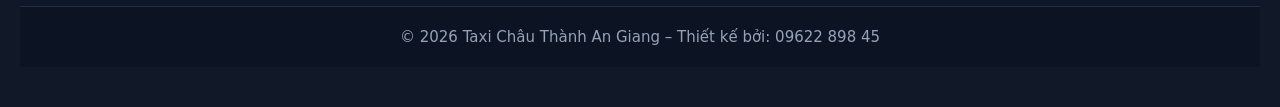
==== commit 689a86ea: "Update index.html" ====
--- a/index.html
+++ b/index.html
@@ -159,7 +159,6 @@
 
       <!-- BOOKING -->
       <section class="section section-green" id="booking">
-        < class="container grid-2">
           <div>
             <h2 class="section-title center">ĐẶT XE ONLINE</h2>
             <a href="tel:0939976786">
@@ -240,4 +239,4 @@
 </div>
 
 </body>
-</html>+</html>
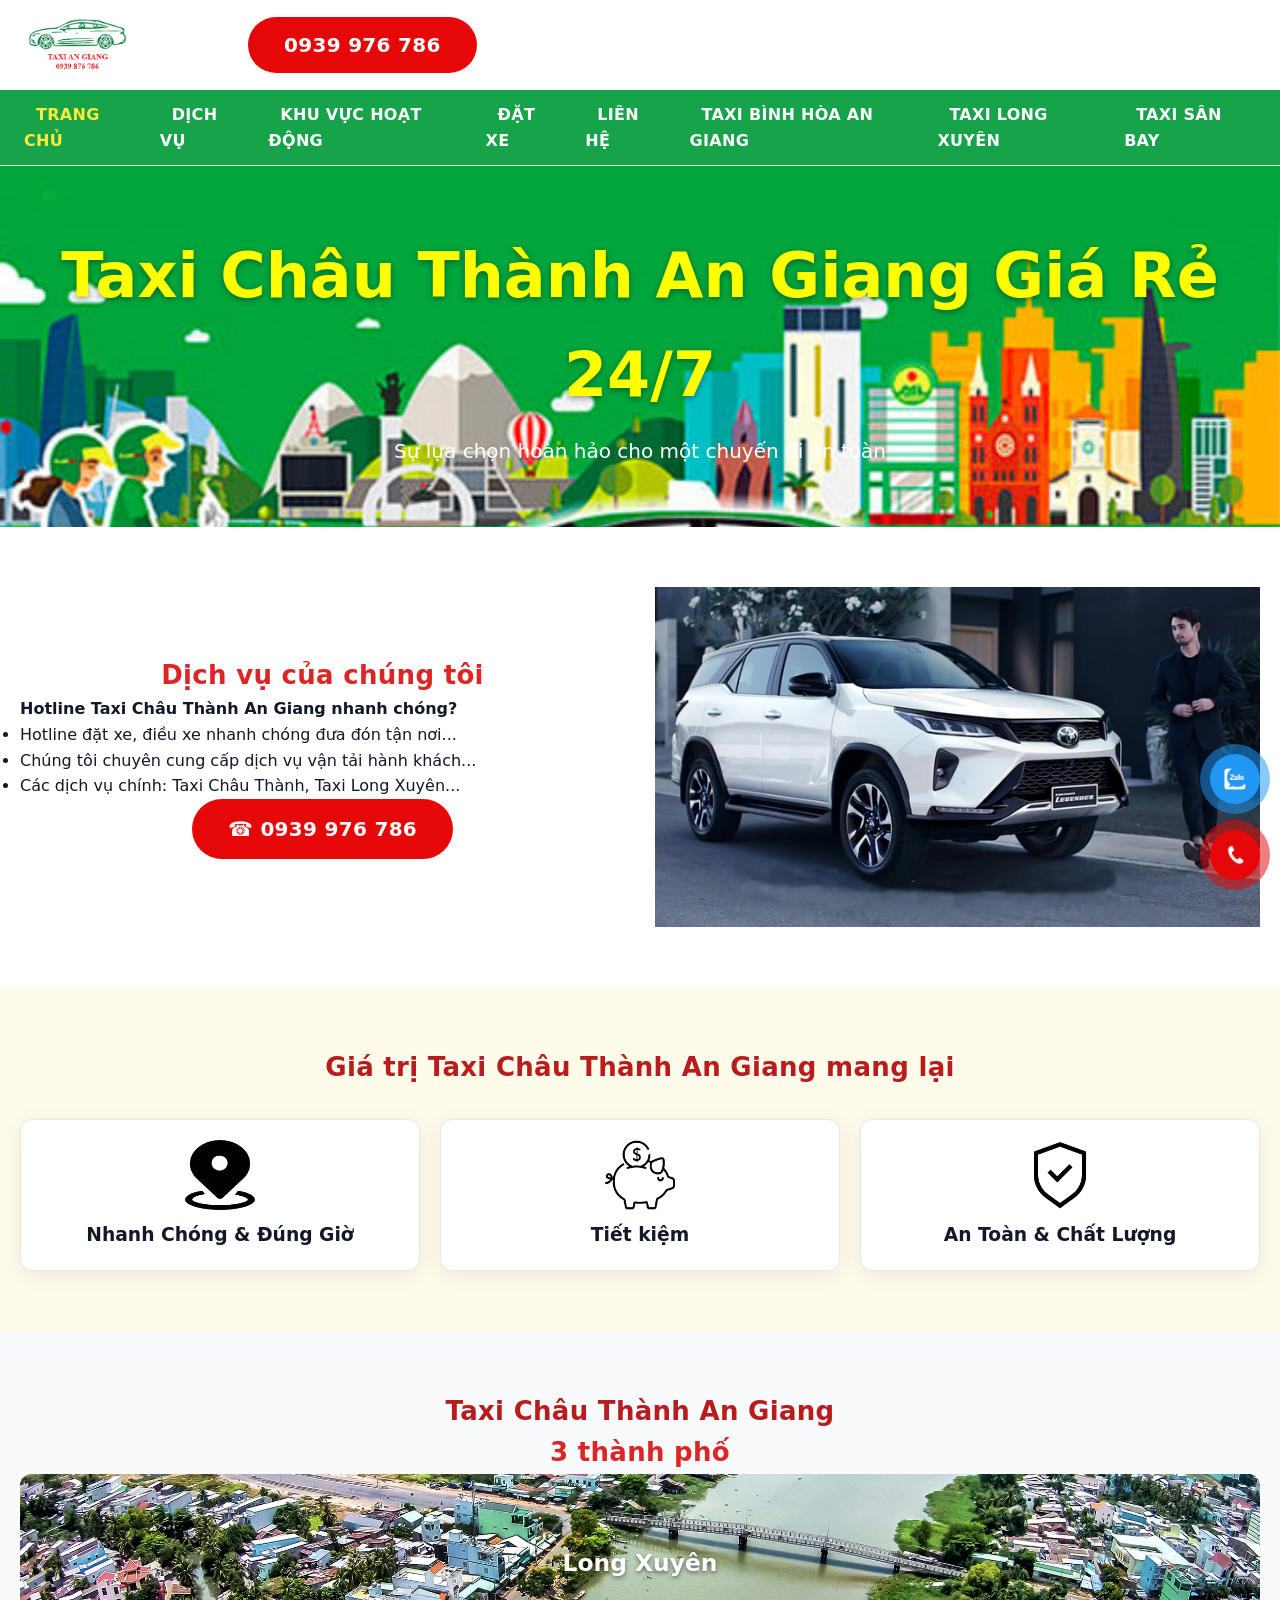
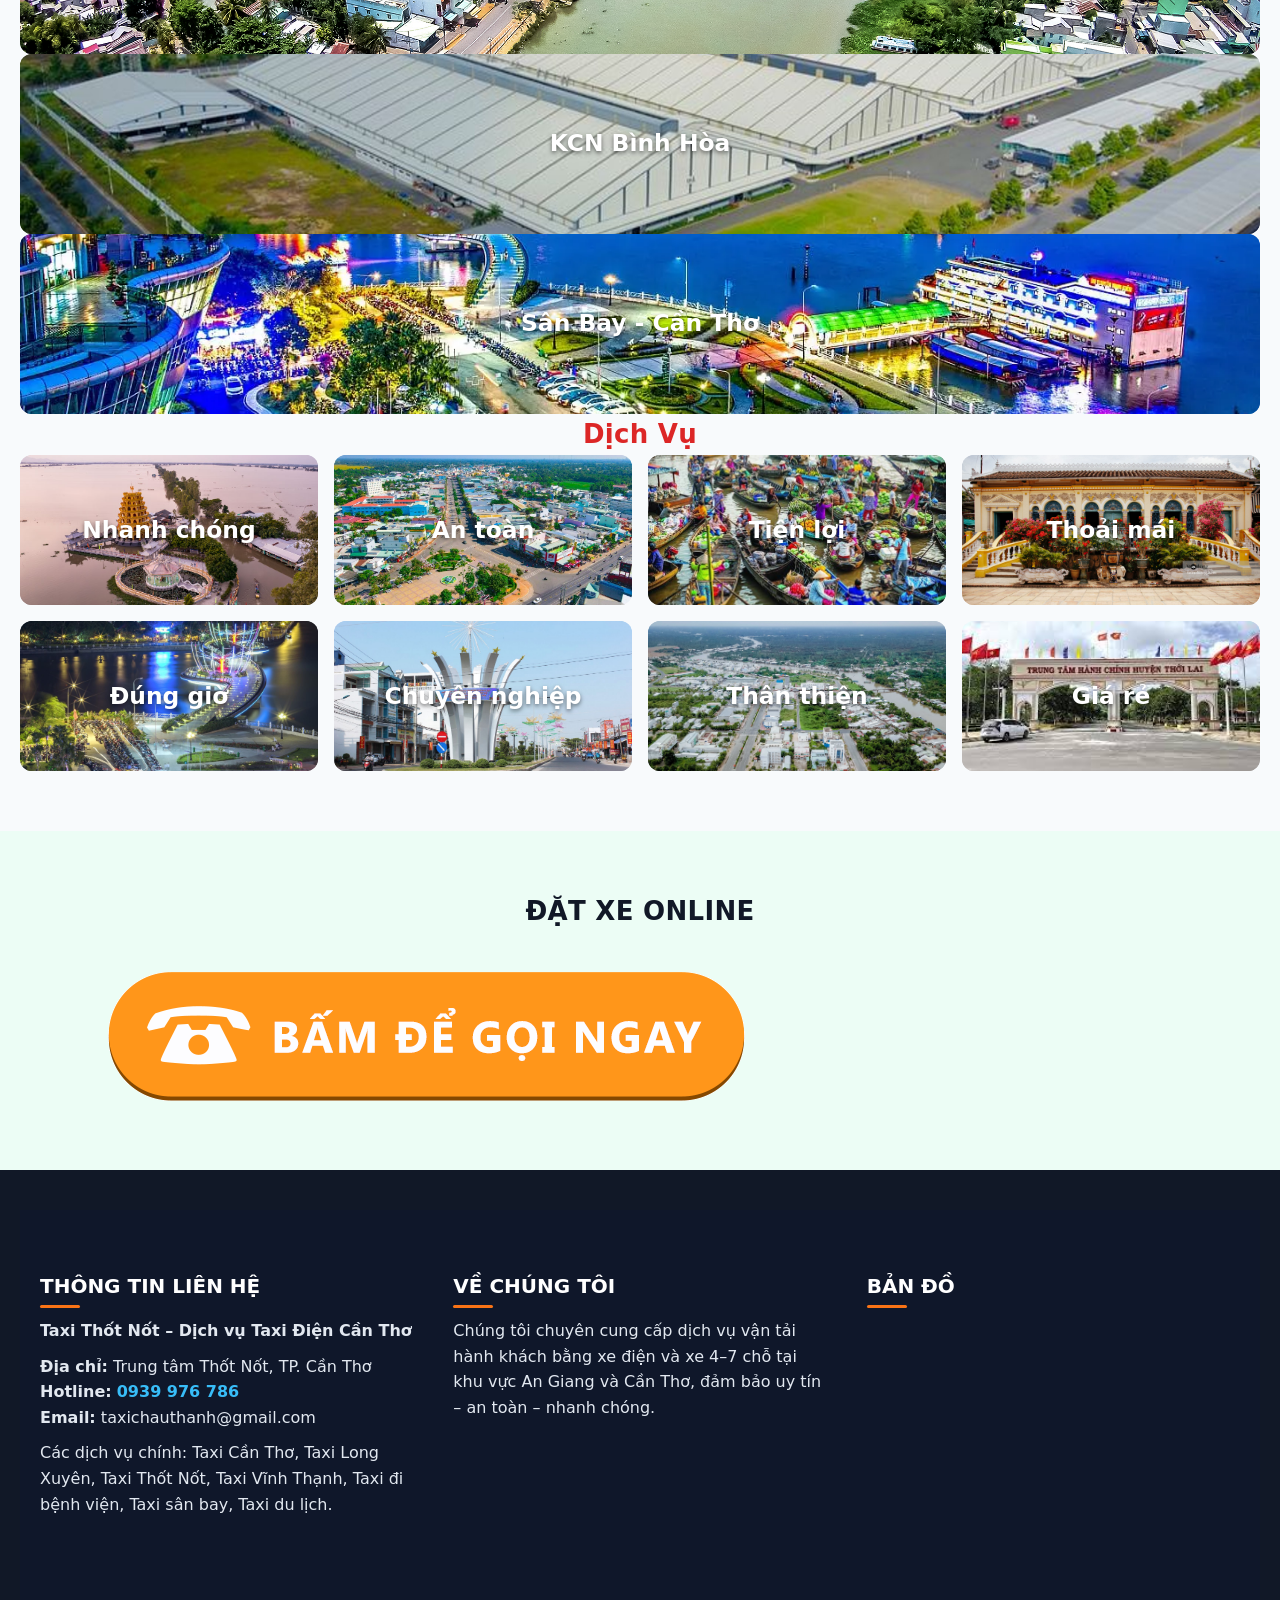
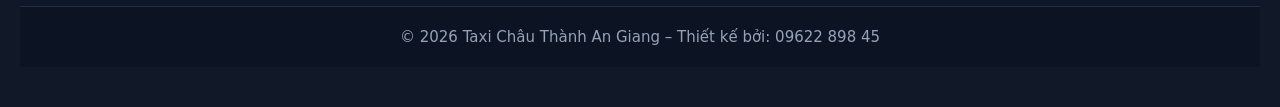
==== commit d1159f8a: "Update index.html" ====
--- a/index.html
+++ b/index.html
@@ -48,7 +48,7 @@
         </div>
 
         <div class="header-call">
-          <a href="tel:0939976786" class="button secondary is-xlarge">📞 0939 976 786</a>
+          <a href="tel:0939976786" class="button secondary is-xlarge">0939 976 786</a>
         </div>
       </div>
     </div>
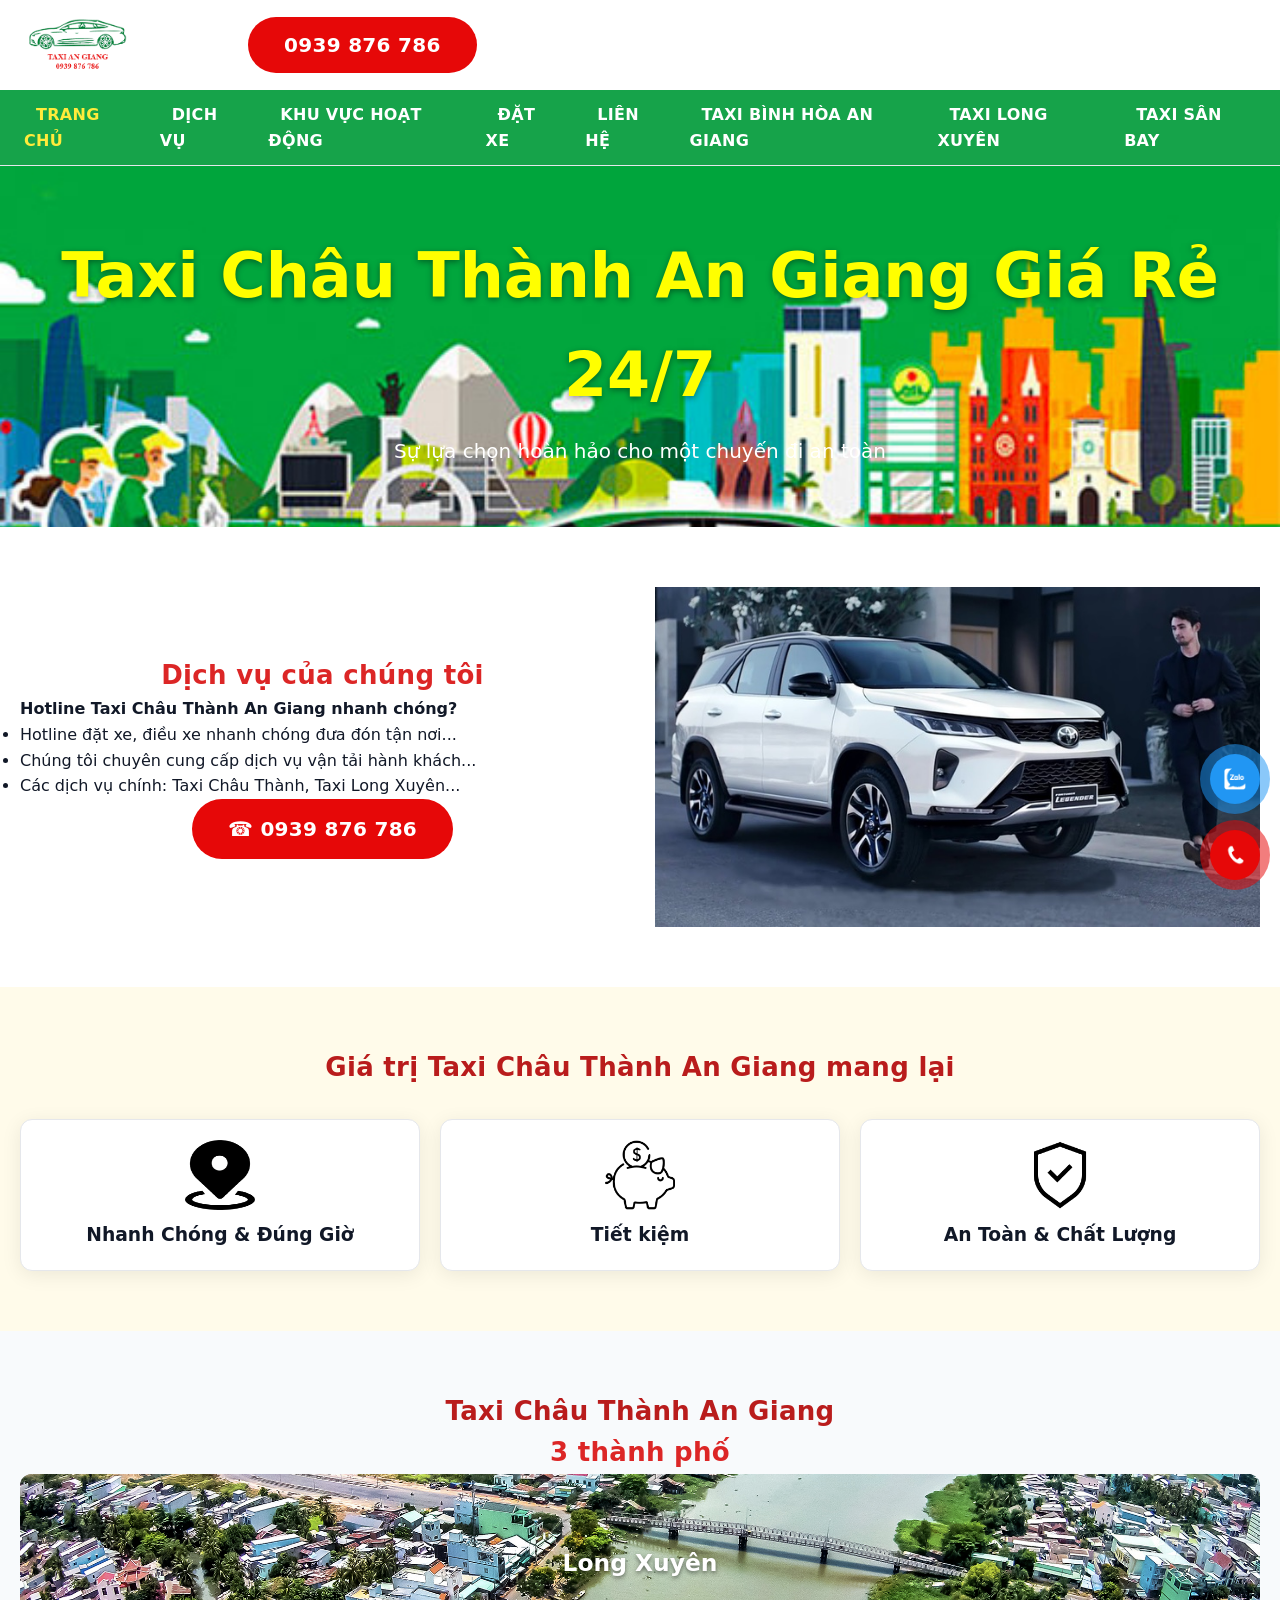
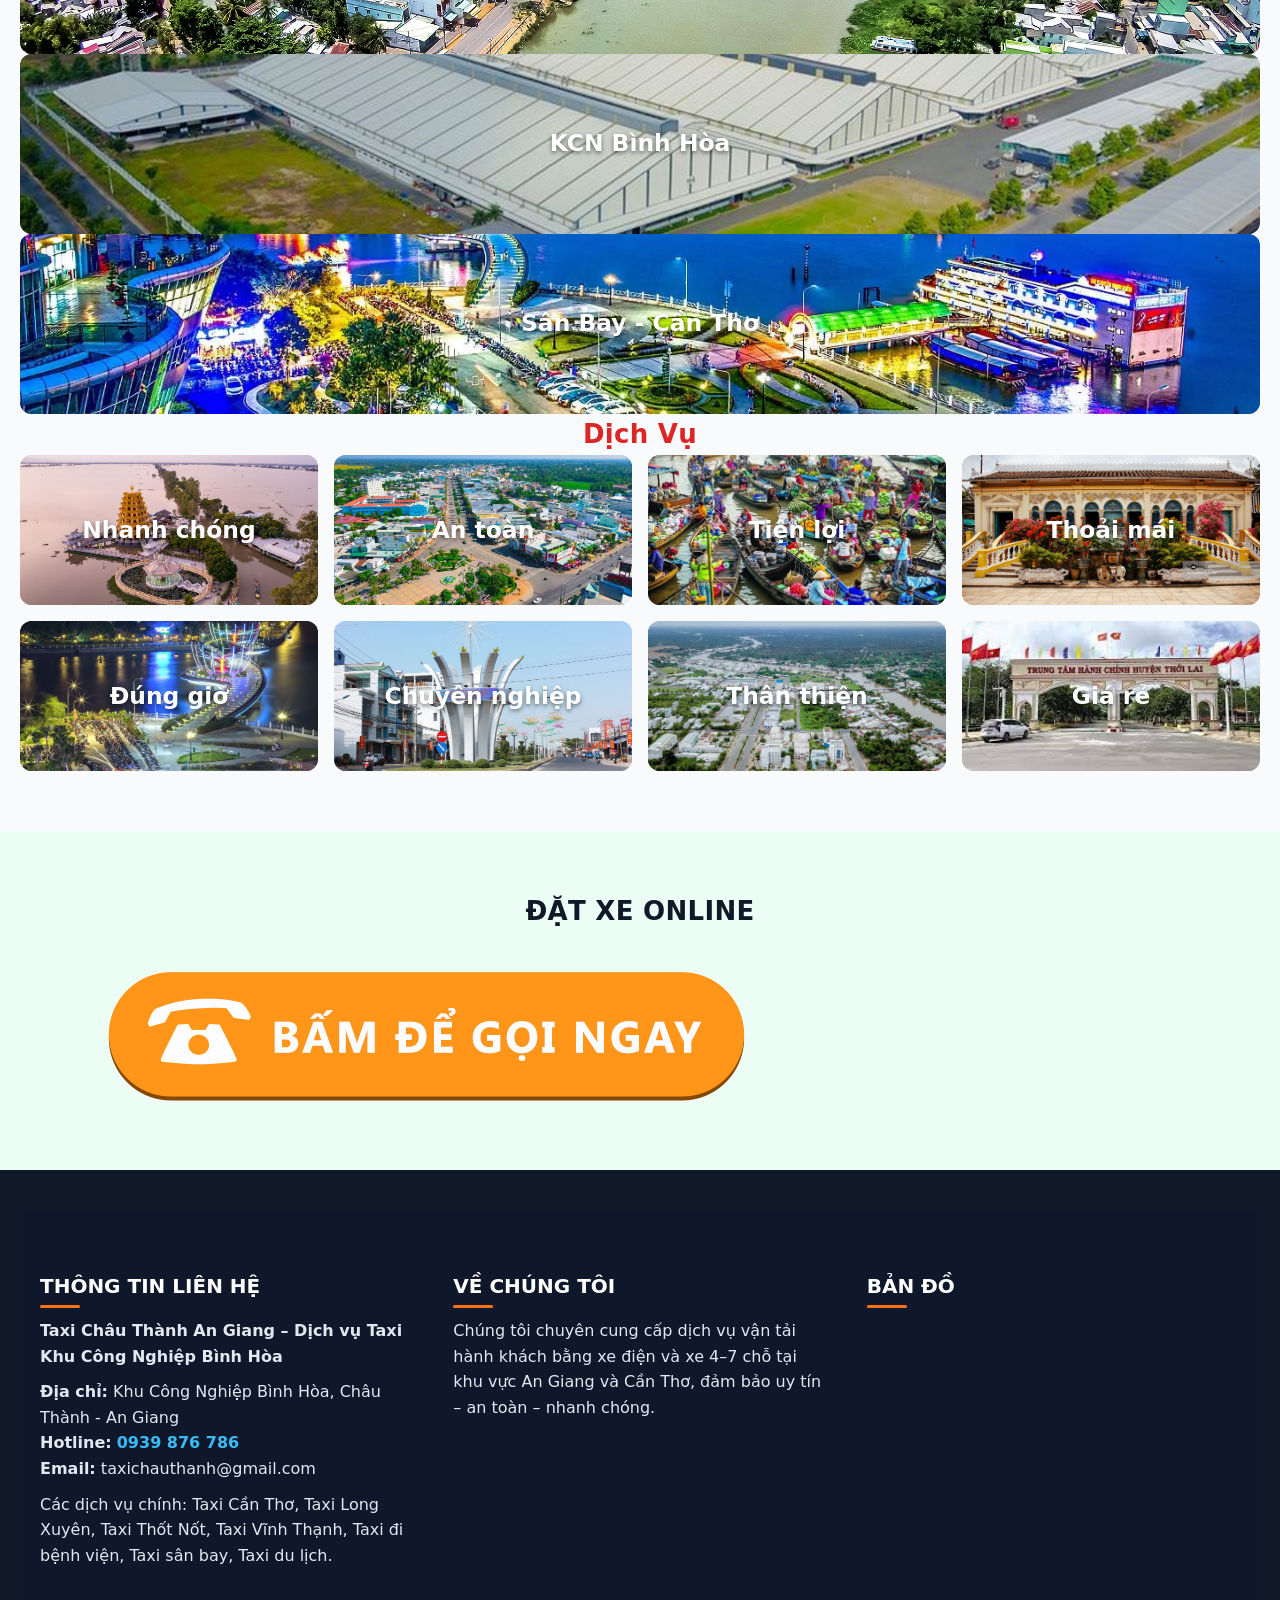
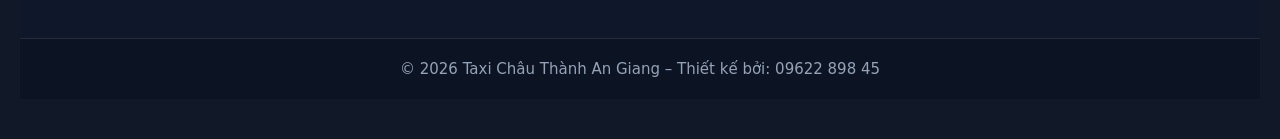
==== commit e3b1aabc: "Update index.html" ====
--- a/index.html
+++ b/index.html
@@ -7,7 +7,7 @@
 
   <title>Taxi Châu Thành An Giang Giá Rẻ | Gọi Xe Nhanh 24/7</title>
 
-  <meta name="description" content="Taxi Châu Thành An Giang giá rẻ, đưa đón nhanh 24/7 tại Long Xuyên, Cần Thơ, sân bay. Gọi ngay 0939 976 786.">
+  <meta name="description" content="Taxi Châu Thành An Giang giá rẻ, đưa đón nhanh 24/7 tại Long Xuyên, Cần Thơ, sân bay. Gọi ngay 0939 876 786.">
   <meta name="keywords" content="taxi châu thành an giang, taxi cần thơ, taxi long xuyên, taxi giá rẻ, taxi sân bay cần thơ">
 
   <!-- Open Graph -->
@@ -24,7 +24,7 @@
     "@context": "https://schema.org",
     "@type": "LocalBusiness",
     "name": "Taxi Châu Thành An Giang",
-    "telephone": "0939976786",
+    "telephone": "0939876786",
     "address": {
       "@type": "PostalAddress",
       "addressLocality": "Cần Thơ",
@@ -48,7 +48,7 @@
         </div>
 
         <div class="header-call">
-          <a href="tel:0939976786" class="button secondary is-xlarge">0939 976 786</a>
+          <a href="tel:0939876786" class="button secondary is-xlarge">0939 876 786</a>
         </div>
       </div>
     </div>
@@ -96,7 +96,7 @@
               <li>Các dịch vụ chính: Taxi Châu Thành, Taxi Long Xuyên...</li>
             </ul>
             <p class="center">
-              <a href="tel:0939976786" class="button secondary is-xlarge">☎ 0939 976 786</a>
+              <a href="tel:0939876786" class="button secondary is-xlarge">☎ 0939 876 786</a>
             </p>
           </div>
           <div>
@@ -161,7 +161,7 @@
       <section class="section section-green" id="booking">
           <div>
             <h2 class="section-title center">ĐẶT XE ONLINE</h2>
-            <a href="tel:0939976786">
+            <a href="tel:0939876786">
               <img src="images/goi-ngay.gif" alt="Gọi taxi ngay" loading="lazy">
             </a>
           </div>
@@ -177,10 +177,10 @@
       <div class="container footer-grid">
         <div class="footer-col">
           <h3 class="footer-title">THÔNG TIN LIÊN HỆ</h3>
-          <p class="footer-sub">Taxi Thốt Nốt – Dịch vụ Taxi Điện Cần Thơ</p>
+          <p class="footer-sub">Taxi Châu Thành An Giang – Dịch vụ Taxi Khu Công Nghiệp Bình Hòa</p>
           <p>
-            <b>Địa chỉ:</b> Trung tâm Thốt Nốt, TP. Cần Thơ<br>
-            <b>Hotline:</b> <a href="tel:0939976786" class="footer-hotline">0939 976 786</a><br>
+            <b>Địa chỉ:</b> Khu Công Nghiệp Bình Hòa, Châu Thành - An Giang<br>
+            <b>Hotline:</b> <a href="tel:0939876786" class="footer-hotline">0939 876 786</a><br>
             <b>Email:</b> taxichauthanh@gmail.com
           </p>
           <p>
@@ -230,7 +230,7 @@
     <div class="phone-vr">
       <div class="phone-vr-circle-fill"></div>
       <div class="phone-vr-img-circle">
-        <a href="tel:0939976786">
+        <a href="tel:0939876786">
           <img src="images/phone.png" alt="Gọi ngay">
         </a>
       </div>
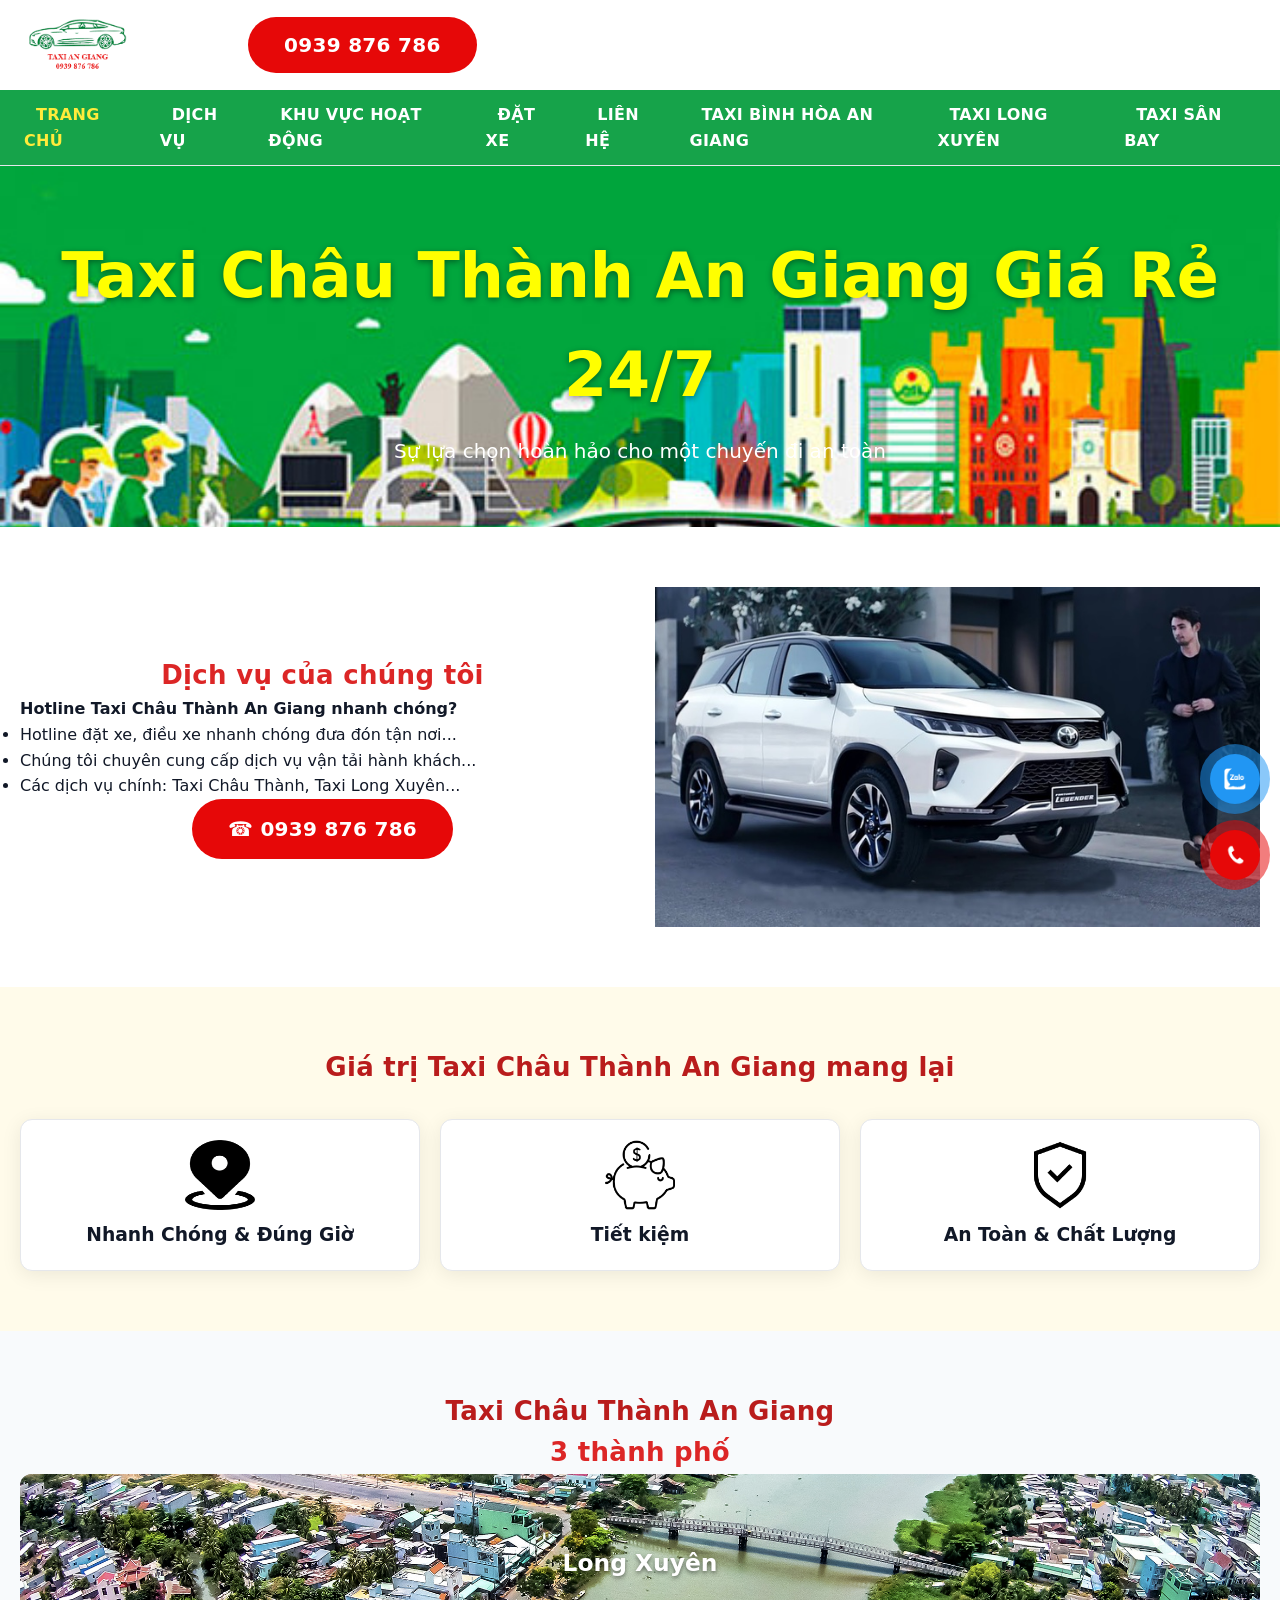
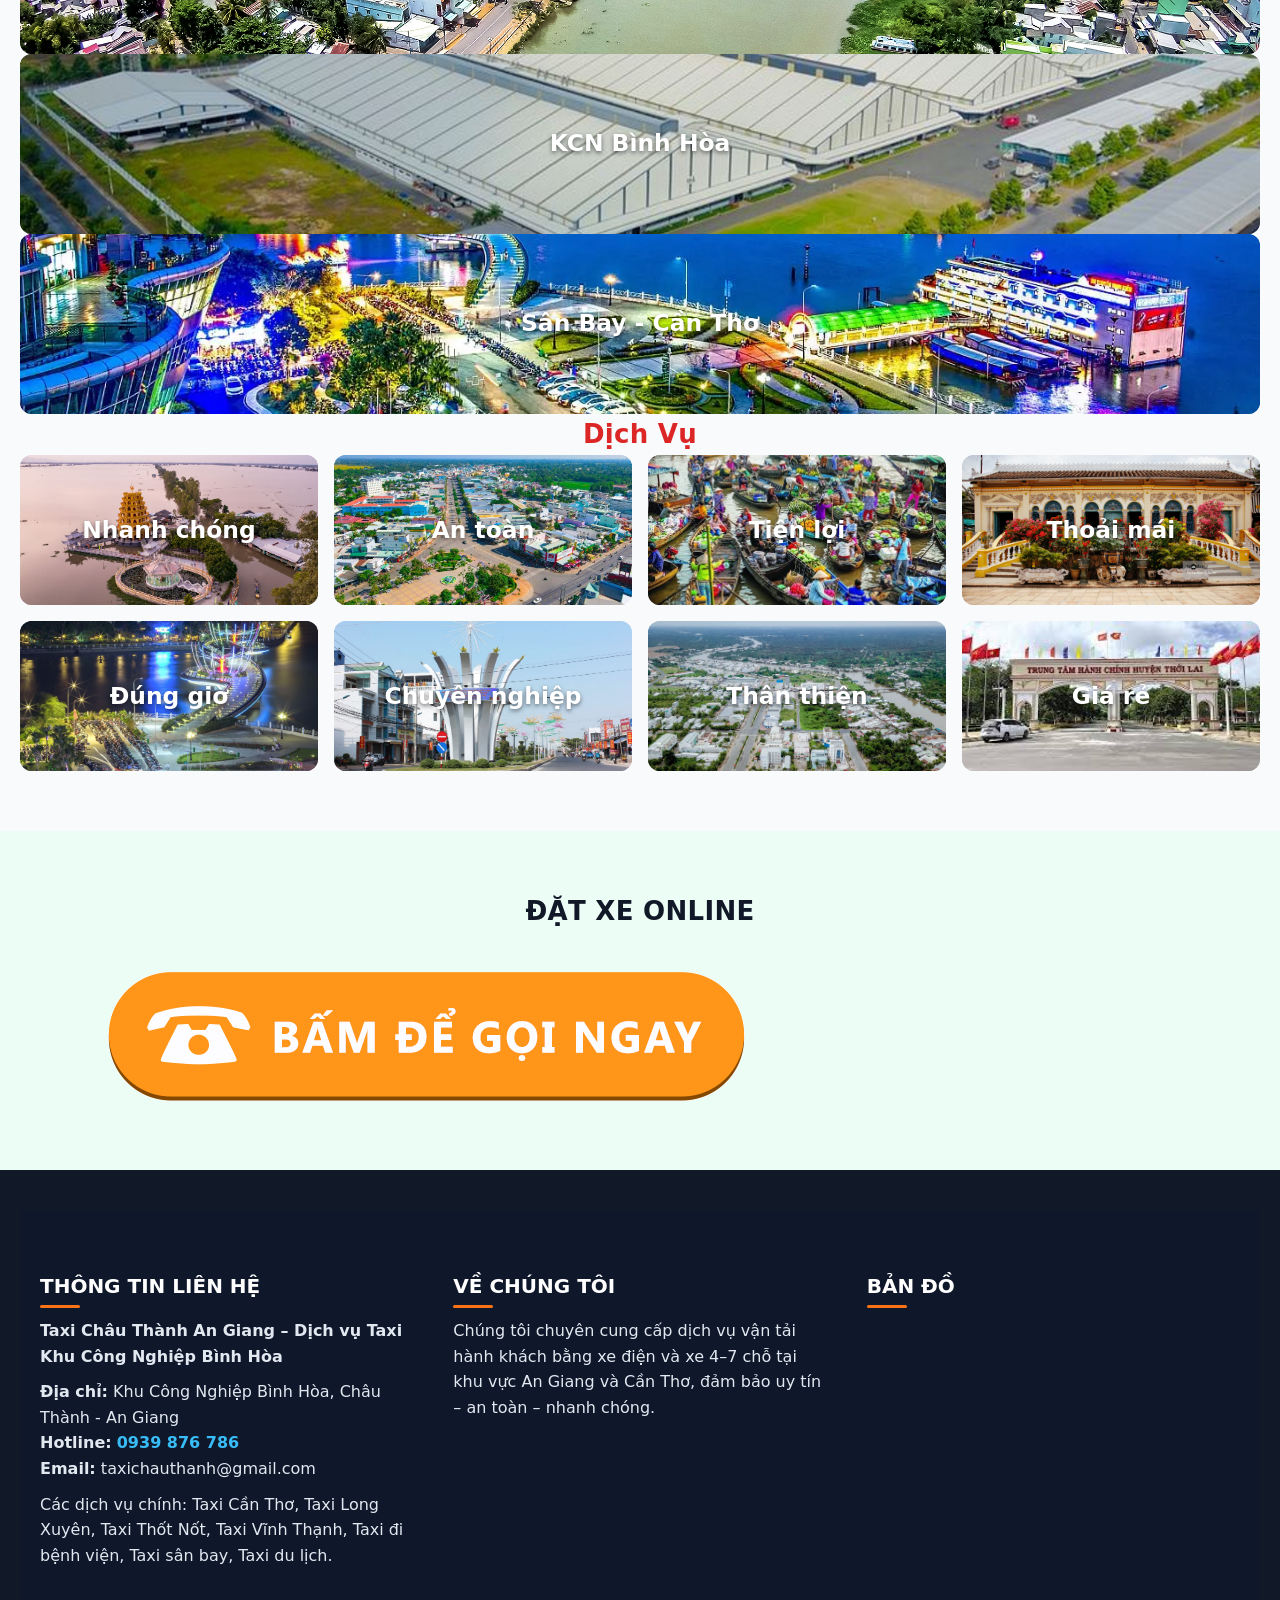
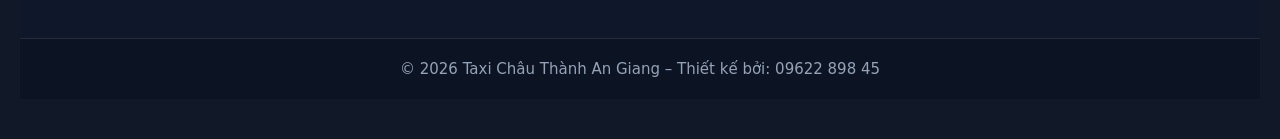
==== commit d55b08f8: "Update index.html" ====
--- a/index.html
+++ b/index.html
@@ -4,6 +4,16 @@
   <meta charset="UTF-8">
   <meta name="robots" content="index, follow">
   <meta name="viewport" content="width=device-width, initial-scale=1">
+
+  <!-- Google tag (gtag.js) -->
+<script async src="https://www.googletagmanager.com/gtag/js?id=AW-18066036544"></script>
+<script>
+  window.dataLayer = window.dataLayer || [];
+  function gtag(){dataLayer.push(arguments);}
+  gtag('js', new Date());
+
+  gtag('config', 'AW-18066036544');
+</script>
 
   <title>Taxi Châu Thành An Giang Giá Rẻ | Gọi Xe Nhanh 24/7</title>
 
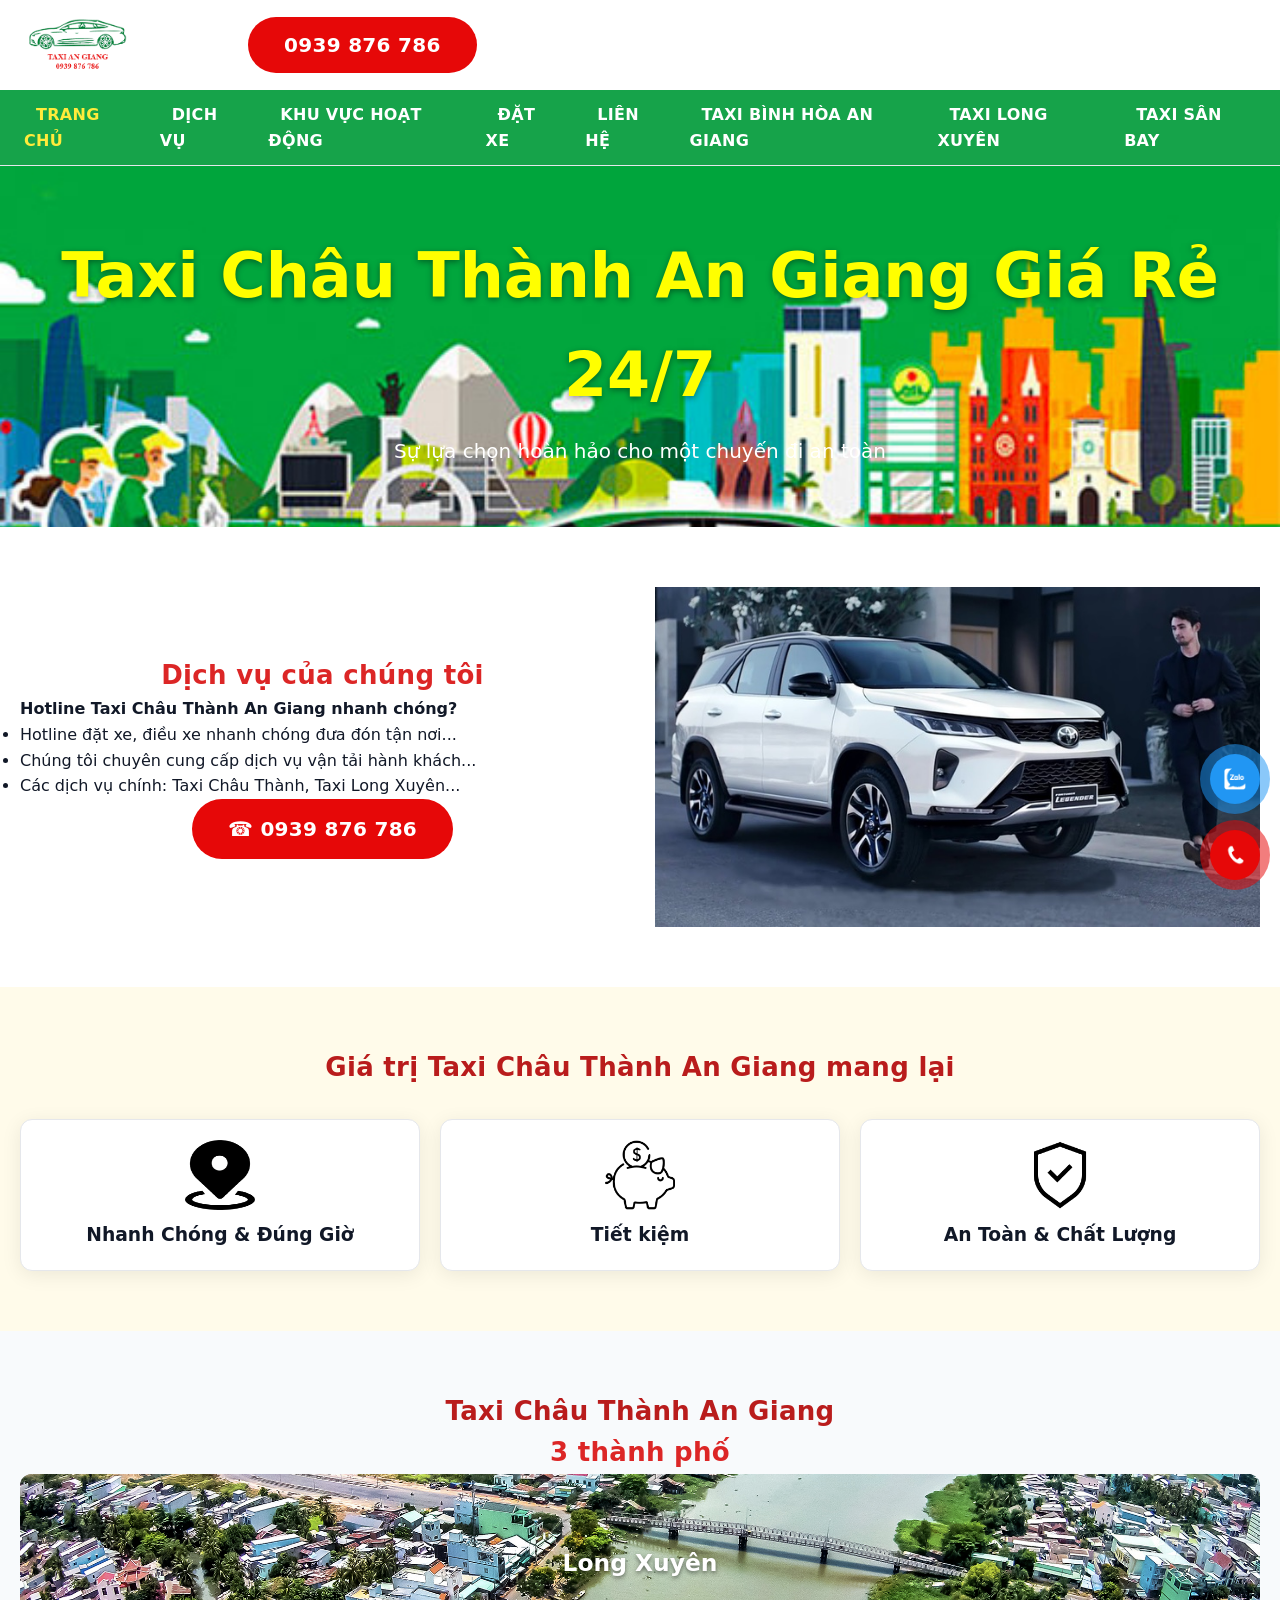
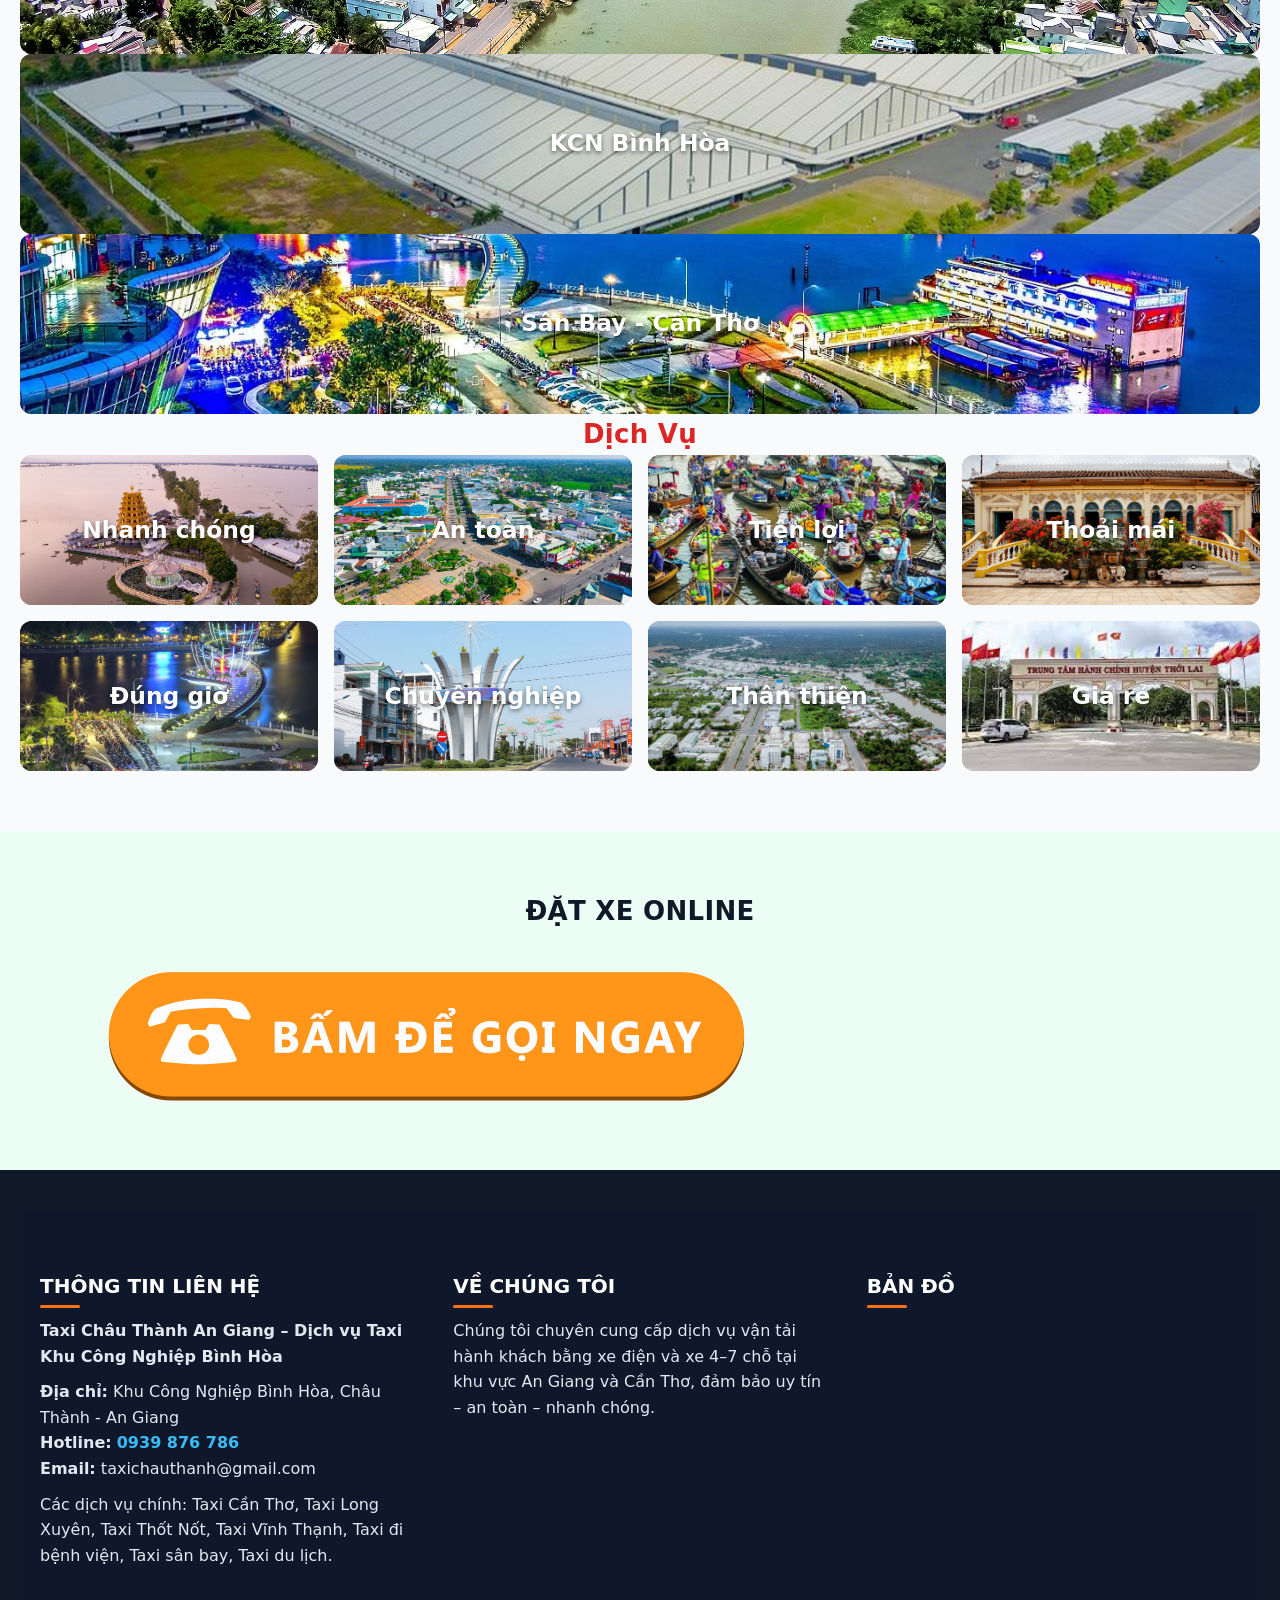
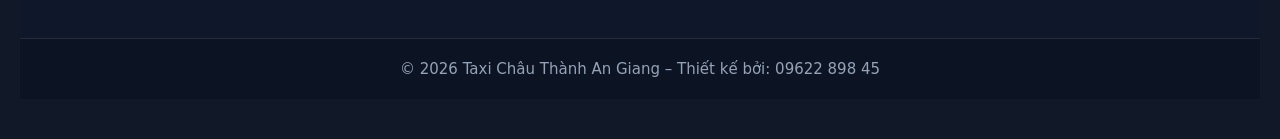
==== commit 53543ff9: "Update index.html" ====
--- a/index.html
+++ b/index.html
@@ -1,6 +1,21 @@
 <!doctype html>
 <html lang="vi">
 <head>
+  <script>
+  function gtag_report_conversion(url) {
+    var callback = function () {
+      if (typeof(url) != 'undefined') {
+        window.location = url;
+      }
+    };
+    gtag('event', 'conversion', {
+        'send_to': 'AW-18066036544/xLQKCKS68pocEMCux6ZD',
+        'event_callback': callback
+    });
+    return false;
+  }
+  </script>
+
   <meta charset="UTF-8">
   <meta name="robots" content="index, follow">
   <meta name="viewport" content="width=device-width, initial-scale=1">
@@ -58,7 +73,8 @@
         </div>
 
         <div class="header-call">
-          <a href="tel:0939876786" class="button secondary is-xlarge">0939 876 786</a>
+          <a href="tel:0939876786"
+onclick="return gtag_report_conversion('tel:0939876786')" class="button secondary is-xlarge">0939 876 786</a>
         </div>
       </div>
     </div>
@@ -106,7 +122,8 @@
               <li>Các dịch vụ chính: Taxi Châu Thành, Taxi Long Xuyên...</li>
             </ul>
             <p class="center">
-              <a href="tel:0939876786" class="button secondary is-xlarge">☎ 0939 876 786</a>
+              <a href="tel:0939876786"
+onclick="return gtag_report_conversion('tel:0939876786')" class="button secondary is-xlarge">☎ 0939 876 786</a>
             </p>
           </div>
           <div>
@@ -171,7 +188,8 @@
       <section class="section section-green" id="booking">
           <div>
             <h2 class="section-title center">ĐẶT XE ONLINE</h2>
-            <a href="tel:0939876786">
+            <a href="tel:0939876786"
+onclick="return gtag_report_conversion('tel:0939876786')">
               <img src="images/goi-ngay.gif" alt="Gọi taxi ngay" loading="lazy">
             </a>
           </div>
@@ -190,7 +208,8 @@
           <p class="footer-sub">Taxi Châu Thành An Giang – Dịch vụ Taxi Khu Công Nghiệp Bình Hòa</p>
           <p>
             <b>Địa chỉ:</b> Khu Công Nghiệp Bình Hòa, Châu Thành - An Giang<br>
-            <b>Hotline:</b> <a href="tel:0939876786" class="footer-hotline">0939 876 786</a><br>
+            <b>Hotline:</b> <a href="tel:0939876786"
+onclick="return gtag_report_conversion('tel:0939876786')" class="footer-hotline">0939 876 786</a><br>
             <b>Email:</b> taxichauthanh@gmail.com
           </p>
           <p>
@@ -240,7 +259,8 @@
     <div class="phone-vr">
       <div class="phone-vr-circle-fill"></div>
       <div class="phone-vr-img-circle">
-        <a href="tel:0939876786">
+        <a href="tel:0939876786"
+onclick="return gtag_report_conversion('tel:0939876786')">
           <img src="images/phone.png" alt="Gọi ngay">
         </a>
       </div>
